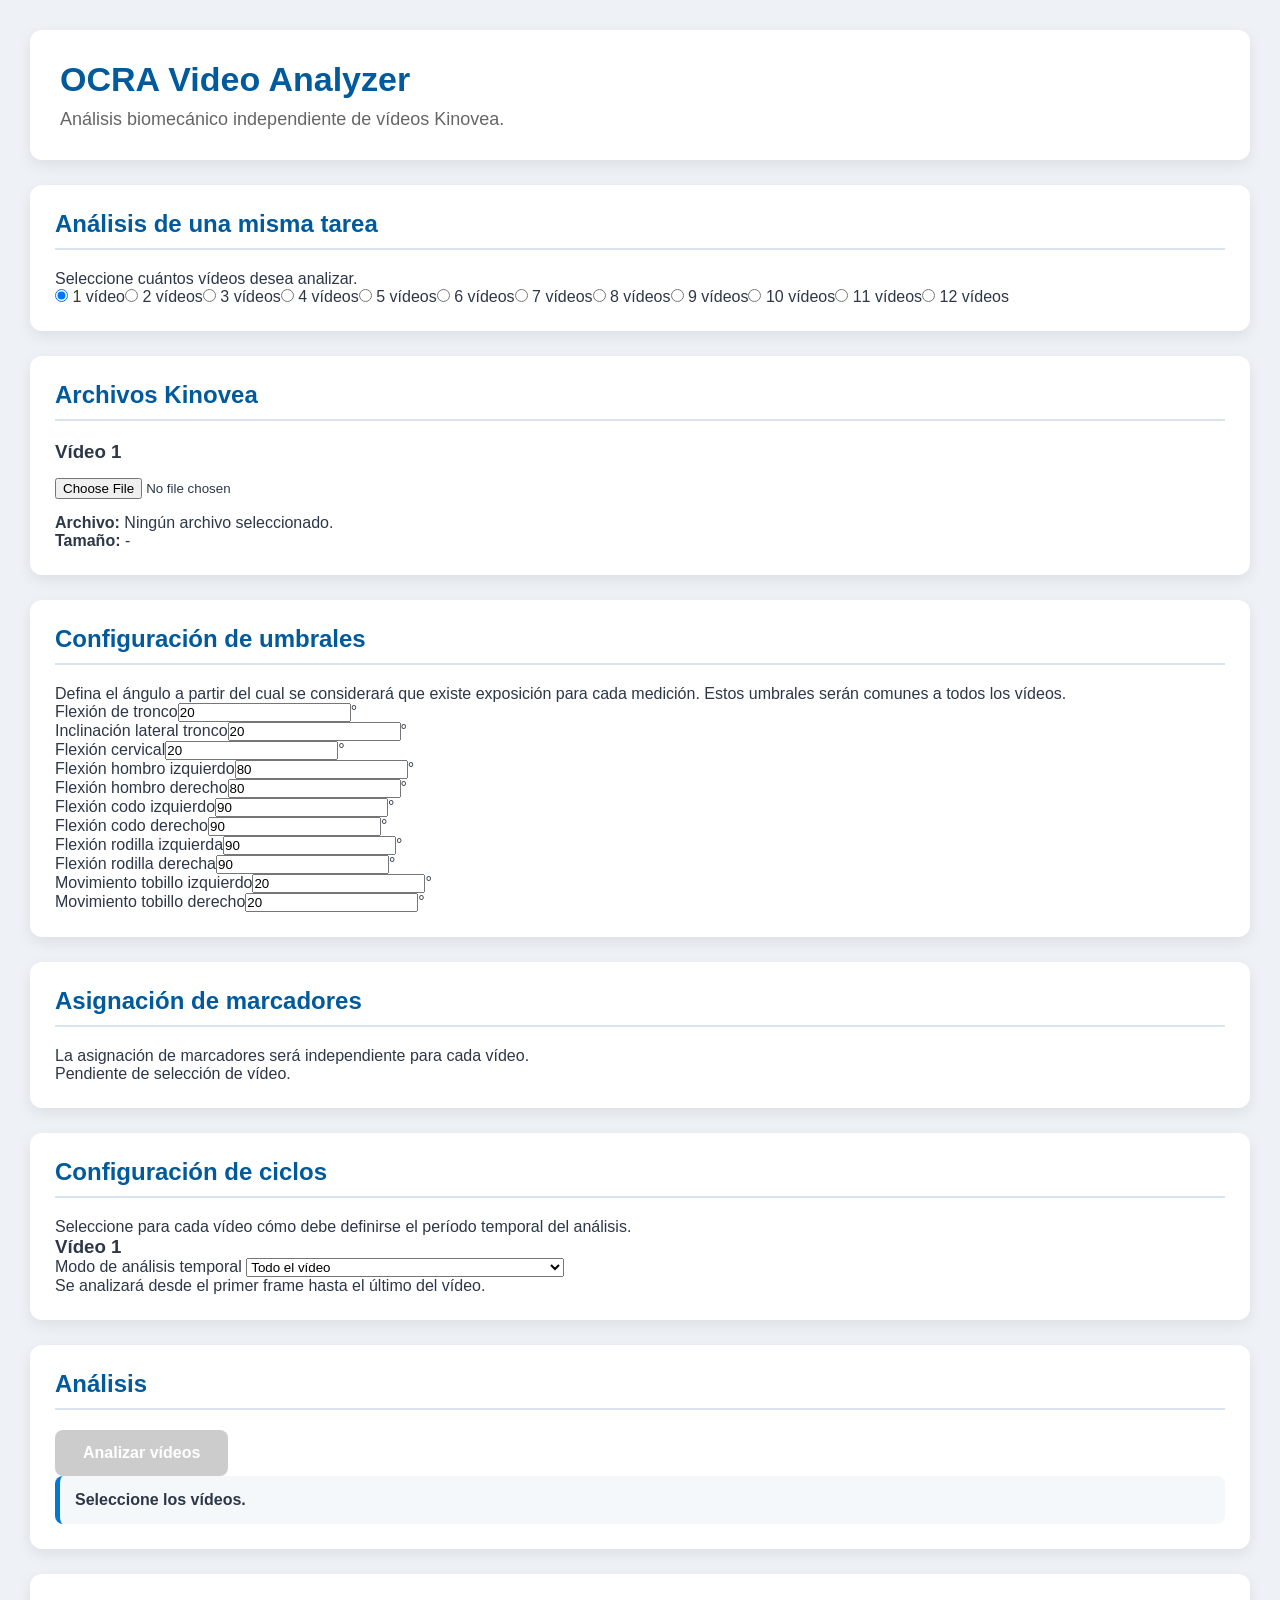
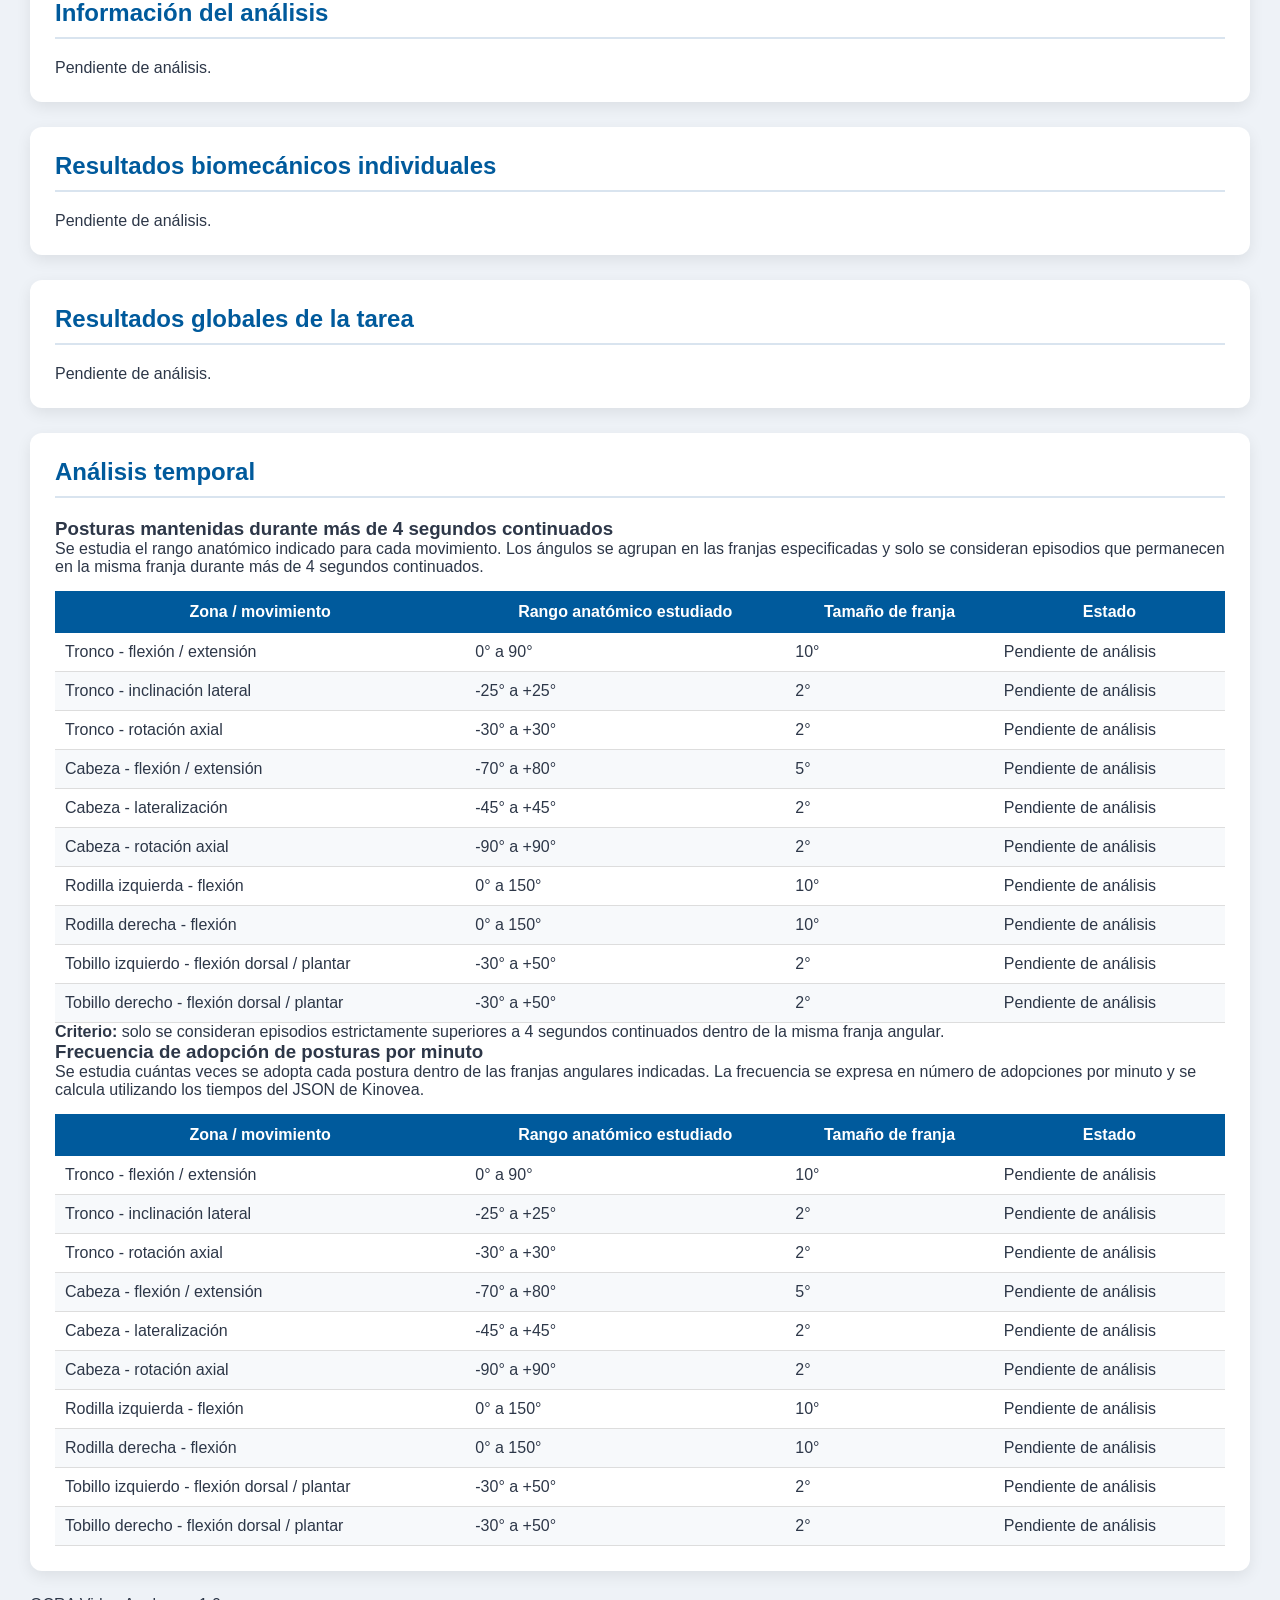
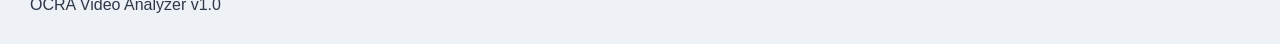
==== index.html @ 362cccfd "Integrar interfaz de frecuencia de adopción de posturas por minuto" ====
<!DOCTYPE html>
<html lang="es">
<head>
<meta charset="UTF-8">
<meta name="viewport" content="width=device-width, initial-scale=1.0">
<title>OCRA Video Analyzer</title>
<link rel="stylesheet" href="css/style.css">
</head>
<body>
<header class="header"><h1>OCRA Video Analyzer</h1><p>Análisis biomecánico independiente de vídeos Kinovea.</p></header>
<section class="section"><h2>Análisis de una misma tarea</h2><p>Seleccione cuántos vídeos desea analizar.</p><div id="videoCountConfiguration" class="video-count-configuration">
<label><input type="radio" name="videoCount" value="1" checked> 1 vídeo</label><label><input type="radio" name="videoCount" value="2"> 2 vídeos</label><label><input type="radio" name="videoCount" value="3"> 3 vídeos</label><label><input type="radio" name="videoCount" value="4"> 4 vídeos</label><label><input type="radio" name="videoCount" value="5"> 5 vídeos</label><label><input type="radio" name="videoCount" value="6"> 6 vídeos</label><label><input type="radio" name="videoCount" value="7"> 7 vídeos</label><label><input type="radio" name="videoCount" value="8"> 8 vídeos</label><label><input type="radio" name="videoCount" value="9"> 9 vídeos</label><label><input type="radio" name="videoCount" value="10"> 10 vídeos</label><label><input type="radio" name="videoCount" value="11"> 11 vídeos</label><label><input type="radio" name="videoCount" value="12"> 12 vídeos</label>
</div></section>
<section class="section"><h2>Archivos Kinovea</h2><div id="videoInputsContainer" class="video-inputs-container"></div></section>
<section class="section"><h2>Configuración de umbrales</h2><p>Defina el ángulo a partir del cual se considerará que existe exposición para cada medición. Estos umbrales serán comunes a todos los vídeos.</p><div id="thresholdConfiguration" class="threshold-config-panel">
<div class="threshold-row"><label for="threshold_trunk_flexion">Flexión de tronco</label><input type="number" id="threshold_trunk_flexion" value="20" min="0" step="0.1"><span class="threshold-unit">°</span></div><div class="threshold-row"><label for="threshold_trunk_lateral">Inclinación lateral tronco</label><input type="number" id="threshold_trunk_lateral" value="20" min="0" step="0.1"><span class="threshold-unit">°</span></div><div class="threshold-row"><label for="threshold_neck_flexion">Flexión cervical</label><input type="number" id="threshold_neck_flexion" value="20" min="0" step="0.1"><span class="threshold-unit">°</span></div><div class="threshold-row"><label for="threshold_shoulder_flexion_left">Flexión hombro izquierdo</label><input type="number" id="threshold_shoulder_flexion_left" value="80" min="0" step="0.1"><span class="threshold-unit">°</span></div><div class="threshold-row"><label for="threshold_shoulder_flexion_right">Flexión hombro derecho</label><input type="number" id="threshold_shoulder_flexion_right" value="80" min="0" step="0.1"><span class="threshold-unit">°</span></div><div class="threshold-row"><label for="threshold_elbow_flexion_left">Flexión codo izquierdo</label><input type="number" id="threshold_elbow_flexion_left" value="90" min="0" step="0.1"><span class="threshold-unit">°</span></div><div class="threshold-row"><label for="threshold_elbow_flexion_right">Flexión codo derecho</label><input type="number" id="threshold_elbow_flexion_right" value="90" min="0" step="0.1"><span class="threshold-unit">°</span></div><div class="threshold-row"><label for="threshold_knee_flexion_left">Flexión rodilla izquierda</label><input type="number" id="threshold_knee_flexion_left" value="90" min="0" step="0.1"><span class="threshold-unit">°</span></div><div class="threshold-row"><label for="threshold_knee_flexion_right">Flexión rodilla derecha</label><input type="number" id="threshold_knee_flexion_right" value="90" min="0" step="0.1"><span class="threshold-unit">°</span></div><div class="threshold-row"><label for="threshold_ankle_left">Movimiento tobillo izquierdo</label><input type="number" id="threshold_ankle_left" value="20" min="0" step="0.1"><span class="threshold-unit">°</span></div><div class="threshold-row"><label for="threshold_ankle_right">Movimiento tobillo derecho</label><input type="number" id="threshold_ankle_right" value="20" min="0" step="0.1"><span class="threshold-unit">°</span></div>
</div></section>
<section class="section"><h2>Asignación de marcadores</h2><p>La asignación de marcadores será independiente para cada vídeo.</p><div id="markerMappingContainer" class="mapping-container">Pendiente de selección de vídeo.</div></section>
<section class="section"><h2>Configuración de ciclos</h2><p>Seleccione para cada vídeo cómo debe definirse el período temporal del análisis.</p><div id="cycleConfiguration" class="cycle-configuration">Pendiente de selección de vídeos.</div></section>
<section class="section analysis-section"><h2>Análisis</h2><div class="analysis-controls"><button type="button" id="analyzeButton" disabled>Analizar vídeos</button></div><div id="status" class="status">Seleccione los vídeos.</div></section>
<section class="section"><h2>Información del análisis</h2><div id="analysisInformation">Pendiente de análisis.</div></section><section class="section"><h2>Resultados biomecánicos individuales</h2><div id="individualResults">Pendiente de análisis.</div></section><section class="section"><h2>Resultados globales de la tarea</h2><div id="globalResults">Pendiente de análisis.</div></section><section class="section"><h2>Análisis temporal</h2><div id="postureResults">Pendiente de análisis.</div></section><footer>OCRA Video Analyzer v1.0</footer>
<script src="js/config.js?v=20260810-01"></script><script src="js/models.js?v=20260810-01"></script><script src="js/utils.js?v=20260810-01"></script><script src="js/state.js?v=20260810-01"></script><script src="js/storage.js?v=20260810-01"></script><script src="js/kinovea.js?v=20260810-01"></script><script src="js/geometry.js?v=20260810-01"></script><script src="js/catalog.js?v=20260810-01"></script><script src="js/thresholds.js?v=20260811-04"></script><script src="js/markerMapping.js?v=20260810-01"></script><script src="js/biomechanical_adapter.js?v=20260810-01"></script><script src="js/biomechanics.js?v=20260810-01"></script><script src="js/posture_analyzer.js?v=20260812-02"></script><script src="js/sustained_postures.js?v=20260812-02"></script><script src="js/sustained_posture_ui.js?v=20260812-02"></script><script src="js/cycle_configuration.js?v=20260811-03"></script><script src="js/counter.js?v=20260810-01"></script><script src="js/classification.js?v=20260810-01"></script><script src="js/video.js?v=20260810-01"></script><script src="js/excel.js?v=20260810-01"></script><script src="js/ocra.js?v=20260810-01"></script><script src="js/app_results_ui.js?v=20260812-05"></script><script src="js/posture_frequency_ui.js?v=20260812-01"></script><script src="js/app.js?v=20260812-02"></script>
</body></html>
---- css/style.css ----
/* =====================================================
   OCRA VIDEO ANALYZER
   Style v1.0
===================================================== */

*{
    margin:0;
    padding:0;
    box-sizing:border-box;
}

body{

    font-family: "Segoe UI", Arial, Helvetica, sans-serif;
    background:#eef2f7;
    color:#2d3748;

    padding:30px;

}

/* ========================================= */

.header{

    background:white;

    border-radius:12px;

    padding:30px;

    margin-bottom:25px;

    box-shadow:0 5px 15px rgba(0,0,0,.08);

}

.header h1{

    color:#005a9c;

    font-size:34px;

    margin-bottom:10px;

}

.header p{

    color:#666;

    font-size:18px;

}

/* ========================================= */

main{

    max-width:1200px;

    margin:auto;

}

/* ========================================= */

section{

    background:white;

    border-radius:12px;

    padding:25px;

    margin-bottom:25px;

    box-shadow:0 5px 15px rgba(0,0,0,.08);

}

section h2{

    color:#005a9c;

    margin-bottom:20px;

    border-bottom:2px solid #d9e4ef;

    padding-bottom:10px;

}

/* ========================================= */

button{

    background:#0078d4;

    color:white;

    border:none;

    padding:14px 28px;

    border-radius:8px;

    cursor:pointer;

    font-size:16px;

    font-weight:bold;

    transition:.2s;

}

button:hover{

    background:#005fa8;

}

button:disabled{

    background:#cccccc;

    cursor:not-allowed;

}

/* ========================================= */

input[type=file]{

    margin:15px 0;

}

/* ========================================= */

.info-grid{

    display:grid;

    grid-template-columns:200px auto;

    gap:12px;

    margin-top:15px;

}

.info-grid div{

    padding:8px;

}

.label{

    font-weight:bold;

    color:#555;

}

.value{

    color:#111;

}

/* ========================================= */

.status{

    padding:15px;

    border-radius:8px;

    background:#f4f8fb;

    border-left:5px solid #0078d4;

    font-weight:bold;

}

/* ========================================= */

.result-card{

    background:#f8fafc;

    border-radius:10px;

    padding:18px;

    margin-top:15px;

    border:1px solid #dde7f0;

}

.result-card h3{

    color:#005a9c;

    margin-bottom:12px;

}

.result-value{

    font-size:30px;

    font-weight:bold;

    color:#005a9c;

}

/* ========================================= */

table{

    width:100%;

    border-collapse:collapse;

    margin-top:15px;

}

th{

    background:#005a9c;

    color:white;

    padding:12px;

}

td{

    padding:10px;

    border-bottom:1px solid #ddd;

}

tr:nth-child(even){

    background:#f7f9fb;

}

/* ========================================= */

.footer{

    margin-top:40px;

    text-align:center;

    color:#777;

    font-size:13px;

}

/* ========================================= */

.card-success{

    border-left:6px solid #3cb371;

}

.card-warning{

    border-left:6px solid #ff9800;

}

.card-danger{

    border-left:6px solid #e53935;

}

/* ========================================= */

@media(max-width:900px){

    body{

        padding:15px;

    }

    .header{

        padding:20px;

    }

    .header h1{

        font-size:28px;

    }

    .info-grid{

        grid-template-columns:1fr;

    }

    button{

        width:100%;

    }

}
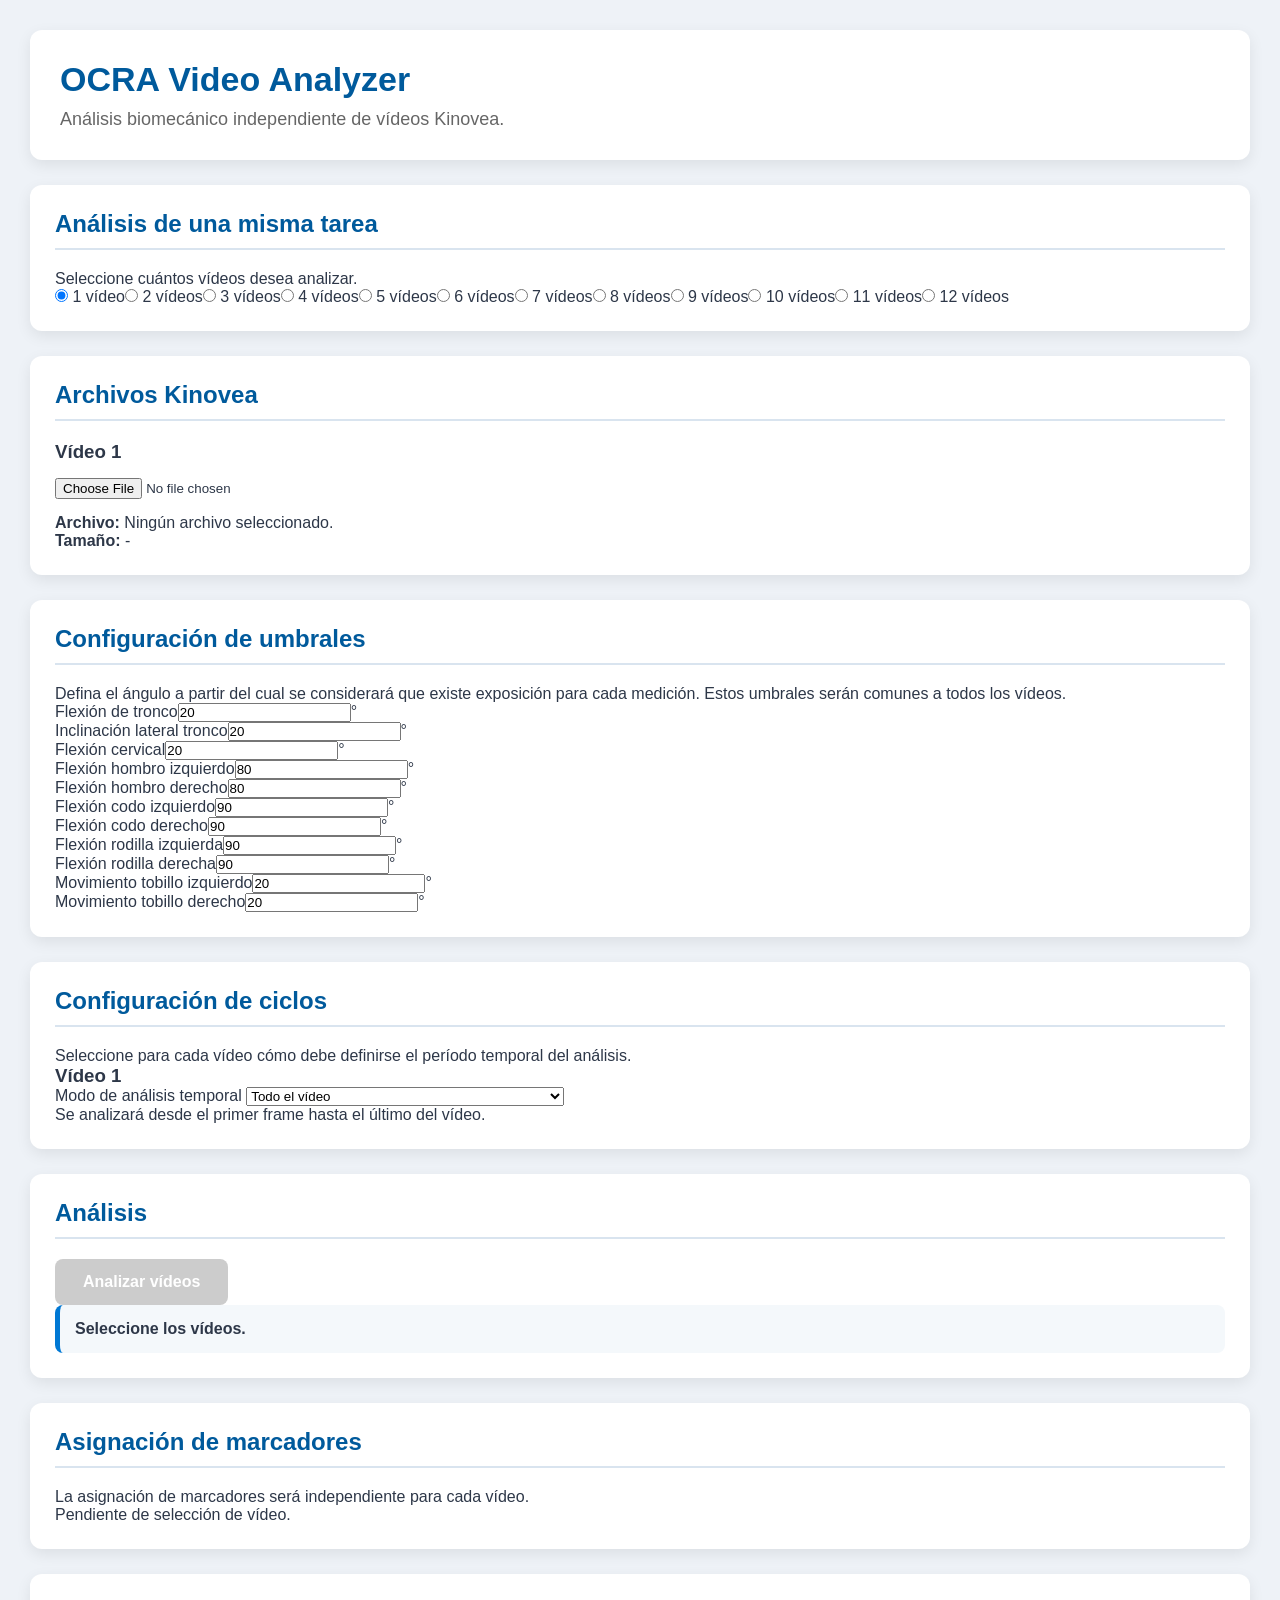
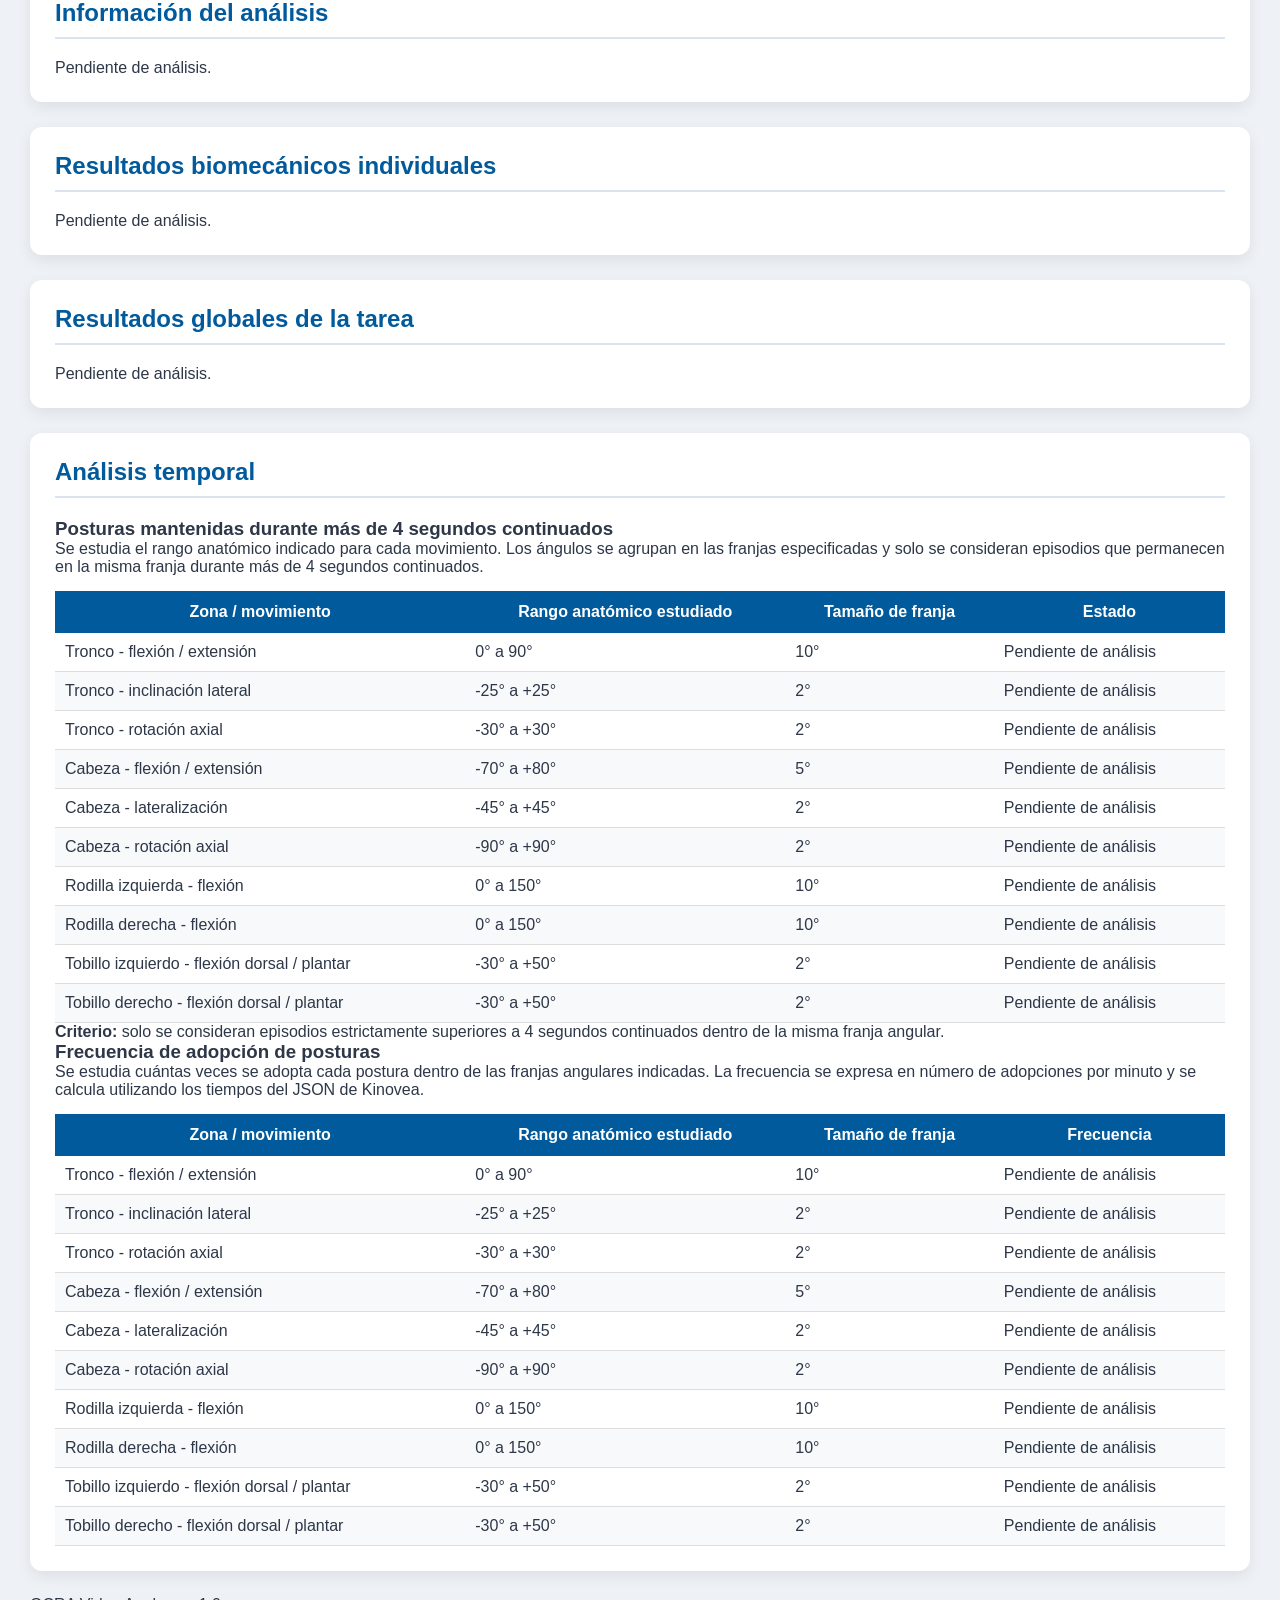
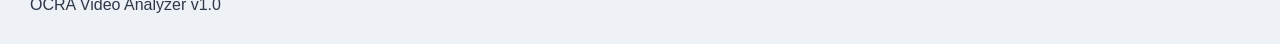
==== commit 298695c9: "Reordenar configuración y separar resultados temporales por vídeo" ====
--- a/index.html
+++ b/index.html
@@ -15,9 +15,9 @@
 <section class="section"><h2>Configuración de umbrales</h2><p>Defina el ángulo a partir del cual se considerará que existe exposición para cada medición. Estos umbrales serán comunes a todos los vídeos.</p><div id="thresholdConfiguration" class="threshold-config-panel">
 <div class="threshold-row"><label for="threshold_trunk_flexion">Flexión de tronco</label><input type="number" id="threshold_trunk_flexion" value="20" min="0" step="0.1"><span class="threshold-unit">°</span></div><div class="threshold-row"><label for="threshold_trunk_lateral">Inclinación lateral tronco</label><input type="number" id="threshold_trunk_lateral" value="20" min="0" step="0.1"><span class="threshold-unit">°</span></div><div class="threshold-row"><label for="threshold_neck_flexion">Flexión cervical</label><input type="number" id="threshold_neck_flexion" value="20" min="0" step="0.1"><span class="threshold-unit">°</span></div><div class="threshold-row"><label for="threshold_shoulder_flexion_left">Flexión hombro izquierdo</label><input type="number" id="threshold_shoulder_flexion_left" value="80" min="0" step="0.1"><span class="threshold-unit">°</span></div><div class="threshold-row"><label for="threshold_shoulder_flexion_right">Flexión hombro derecho</label><input type="number" id="threshold_shoulder_flexion_right" value="80" min="0" step="0.1"><span class="threshold-unit">°</span></div><div class="threshold-row"><label for="threshold_elbow_flexion_left">Flexión codo izquierdo</label><input type="number" id="threshold_elbow_flexion_left" value="90" min="0" step="0.1"><span class="threshold-unit">°</span></div><div class="threshold-row"><label for="threshold_elbow_flexion_right">Flexión codo derecho</label><input type="number" id="threshold_elbow_flexion_right" value="90" min="0" step="0.1"><span class="threshold-unit">°</span></div><div class="threshold-row"><label for="threshold_knee_flexion_left">Flexión rodilla izquierda</label><input type="number" id="threshold_knee_flexion_left" value="90" min="0" step="0.1"><span class="threshold-unit">°</span></div><div class="threshold-row"><label for="threshold_knee_flexion_right">Flexión rodilla derecha</label><input type="number" id="threshold_knee_flexion_right" value="90" min="0" step="0.1"><span class="threshold-unit">°</span></div><div class="threshold-row"><label for="threshold_ankle_left">Movimiento tobillo izquierdo</label><input type="number" id="threshold_ankle_left" value="20" min="0" step="0.1"><span class="threshold-unit">°</span></div><div class="threshold-row"><label for="threshold_ankle_right">Movimiento tobillo derecho</label><input type="number" id="threshold_ankle_right" value="20" min="0" step="0.1"><span class="threshold-unit">°</span></div>
 </div></section>
-<section class="section"><h2>Asignación de marcadores</h2><p>La asignación de marcadores será independiente para cada vídeo.</p><div id="markerMappingContainer" class="mapping-container">Pendiente de selección de vídeo.</div></section>
 <section class="section"><h2>Configuración de ciclos</h2><p>Seleccione para cada vídeo cómo debe definirse el período temporal del análisis.</p><div id="cycleConfiguration" class="cycle-configuration">Pendiente de selección de vídeos.</div></section>
 <section class="section analysis-section"><h2>Análisis</h2><div class="analysis-controls"><button type="button" id="analyzeButton" disabled>Analizar vídeos</button></div><div id="status" class="status">Seleccione los vídeos.</div></section>
+<section class="section"><h2>Asignación de marcadores</h2><p>La asignación de marcadores será independiente para cada vídeo.</p><div id="markerMappingContainer" class="mapping-container">Pendiente de selección de vídeo.</div></section>
 <section class="section"><h2>Información del análisis</h2><div id="analysisInformation">Pendiente de análisis.</div></section><section class="section"><h2>Resultados biomecánicos individuales</h2><div id="individualResults">Pendiente de análisis.</div></section><section class="section"><h2>Resultados globales de la tarea</h2><div id="globalResults">Pendiente de análisis.</div></section><section class="section"><h2>Análisis temporal</h2><div id="postureResults">Pendiente de análisis.</div></section><footer>OCRA Video Analyzer v1.0</footer>
-<script src="js/config.js?v=20260810-01"></script><script src="js/models.js?v=20260810-01"></script><script src="js/utils.js?v=20260810-01"></script><script src="js/state.js?v=20260810-01"></script><script src="js/storage.js?v=20260810-01"></script><script src="js/kinovea.js?v=20260810-01"></script><script src="js/geometry.js?v=20260810-01"></script><script src="js/catalog.js?v=20260810-01"></script><script src="js/thresholds.js?v=20260811-04"></script><script src="js/markerMapping.js?v=20260810-01"></script><script src="js/biomechanical_adapter.js?v=20260810-01"></script><script src="js/biomechanics.js?v=20260810-01"></script><script src="js/posture_analyzer.js?v=20260812-02"></script><script src="js/sustained_postures.js?v=20260812-02"></script><script src="js/sustained_posture_ui.js?v=20260812-02"></script><script src="js/cycle_configuration.js?v=20260811-03"></script><script src="js/counter.js?v=20260810-01"></script><script src="js/classification.js?v=20260810-01"></script><script src="js/video.js?v=20260810-01"></script><script src="js/excel.js?v=20260810-01"></script><script src="js/ocra.js?v=20260810-01"></script><script src="js/app_results_ui.js?v=20260812-05"></script><script src="js/posture_frequency_ui.js?v=20260812-01"></script><script src="js/app.js?v=20260812-02"></script>
+<script src="js/config.js?v=20260810-01"></script><script src="js/models.js?v=20260810-01"></script><script src="js/utils.js?v=20260810-01"></script><script src="js/state.js?v=20260810-01"></script><script src="js/storage.js?v=20260810-01"></script><script src="js/kinovea.js?v=20260810-01"></script><script src="js/geometry.js?v=20260810-01"></script><script src="js/catalog.js?v=20260810-01"></script><script src="js/thresholds.js?v=20260811-04"></script><script src="js/markerMapping.js?v=20260810-01"></script><script src="js/biomechanical_adapter.js?v=20260810-01"></script><script src="js/biomechanics.js?v=20260810-01"></script><script src="js/posture_analyzer.js?v=20260812-02"></script><script src="js/sustained_postures.js?v=20260812-02"></script><script src="js/cycle_configuration.js?v=20260811-03"></script><script src="js/counter.js?v=20260810-01"></script><script src="js/classification.js?v=20260810-01"></script><script src="js/video.js?v=20260810-01"></script><script src="js/excel.js?v=20260810-01"></script><script src="js/ocra.js?v=20260810-01"></script><script src="js/app_results_ui.js?v=20260812-06"></script><script src="js/posture_frequency_ui.js?v=20260812-02"></script><script src="js/app.js?v=20260812-02"></script>
 </body></html>
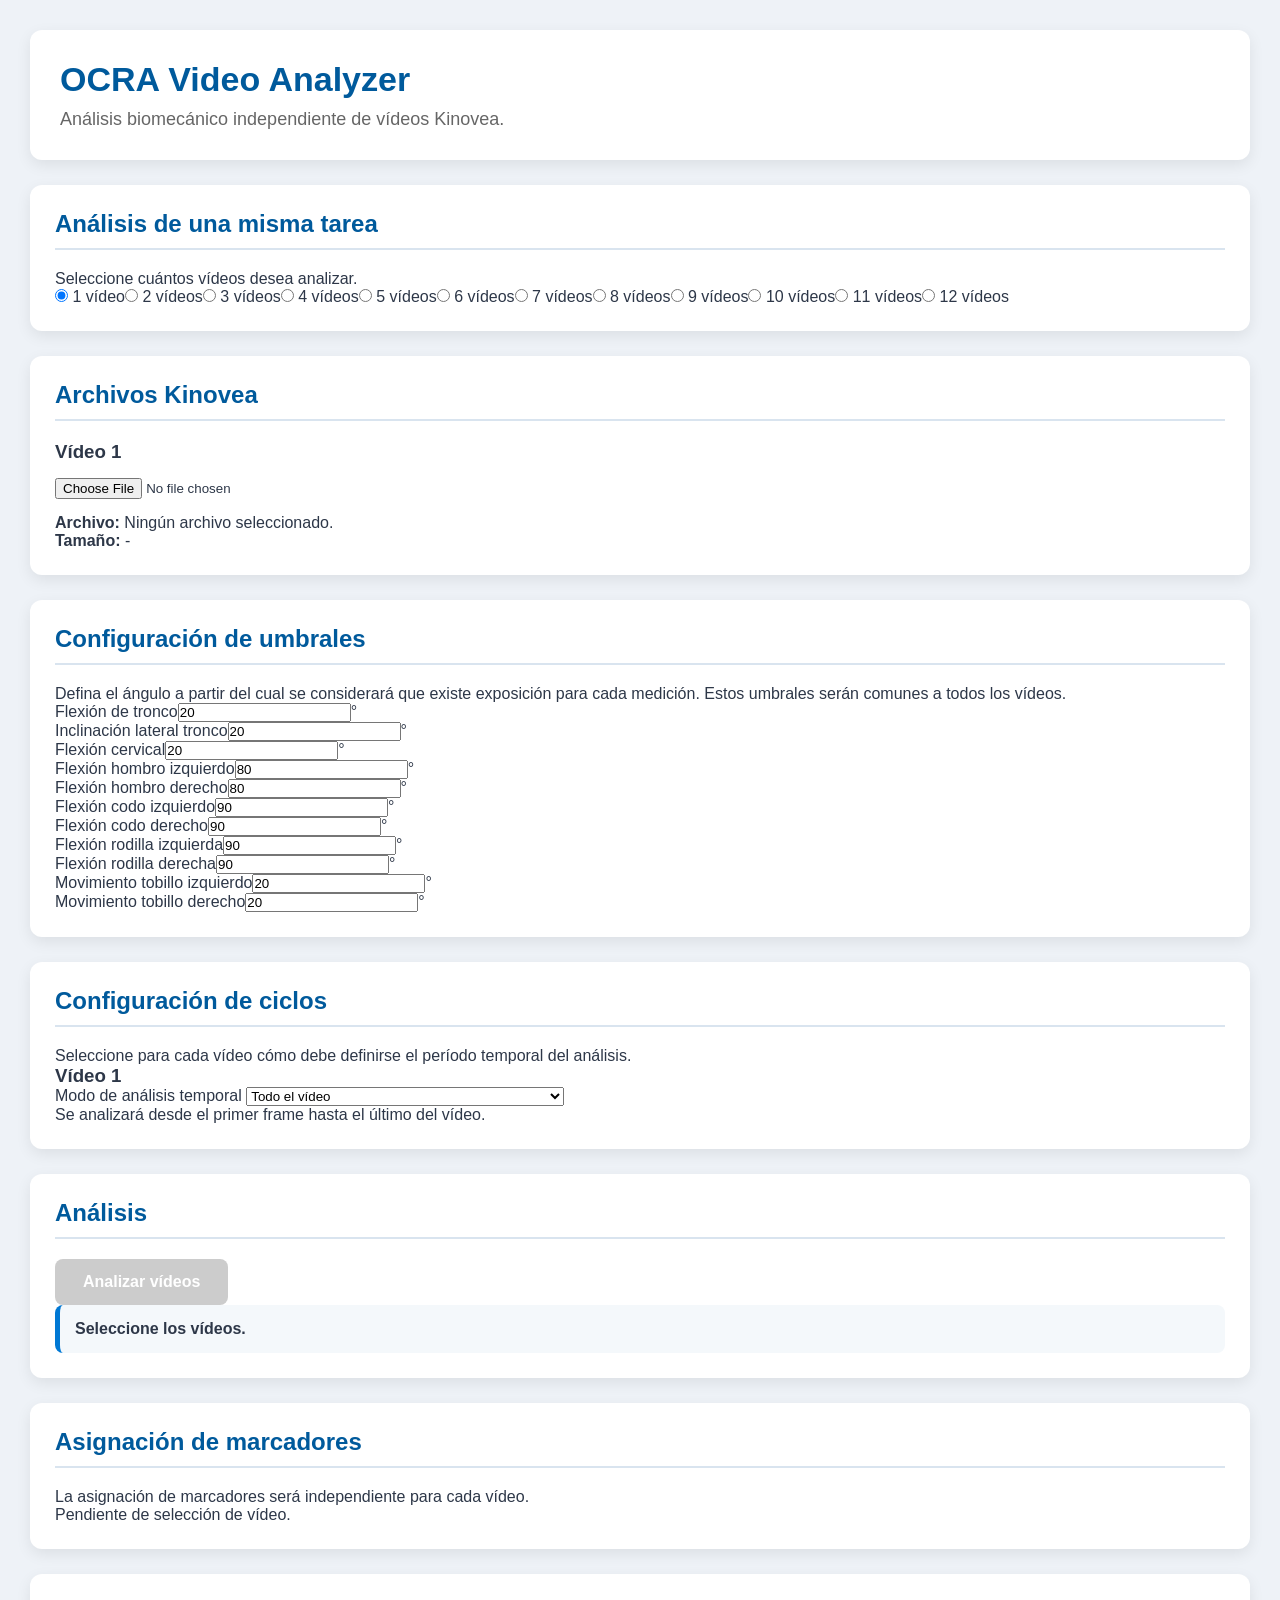
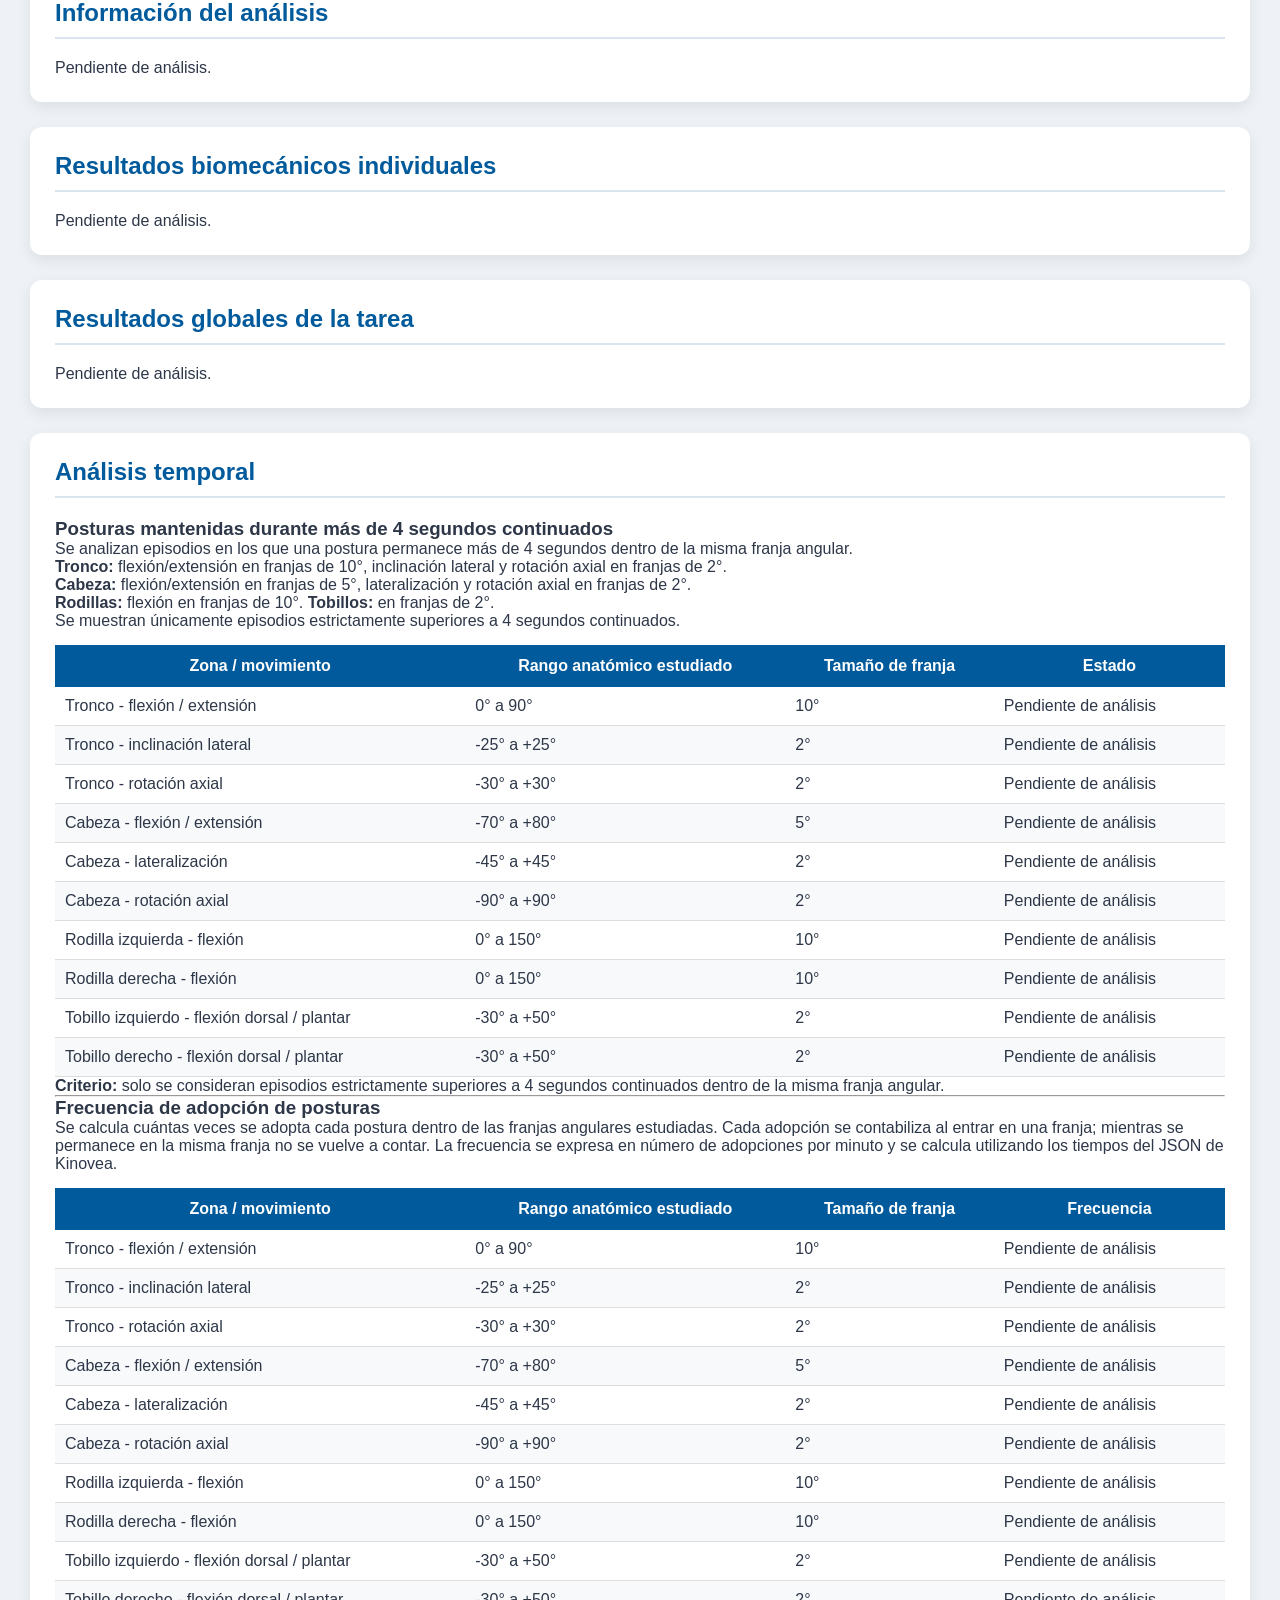
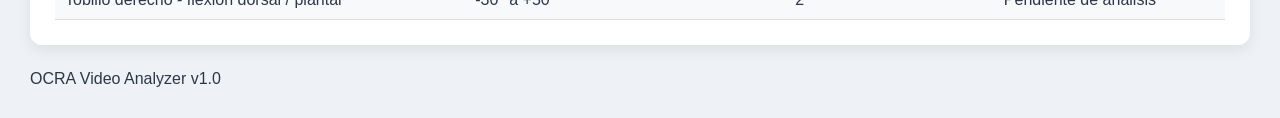
==== commit 4bcf5a88: "Usar un único bloque de resultados temporales" ====
--- a/index.html
+++ b/index.html
@@ -19,5 +19,5 @@
 <section class="section analysis-section"><h2>Análisis</h2><div class="analysis-controls"><button type="button" id="analyzeButton" disabled>Analizar vídeos</button></div><div id="status" class="status">Seleccione los vídeos.</div></section>
 <section class="section"><h2>Asignación de marcadores</h2><p>La asignación de marcadores será independiente para cada vídeo.</p><div id="markerMappingContainer" class="mapping-container">Pendiente de selección de vídeo.</div></section>
 <section class="section"><h2>Información del análisis</h2><div id="analysisInformation">Pendiente de análisis.</div></section><section class="section"><h2>Resultados biomecánicos individuales</h2><div id="individualResults">Pendiente de análisis.</div></section><section class="section"><h2>Resultados globales de la tarea</h2><div id="globalResults">Pendiente de análisis.</div></section><section class="section"><h2>Análisis temporal</h2><div id="postureResults">Pendiente de análisis.</div></section><footer>OCRA Video Analyzer v1.0</footer>
-<script src="js/config.js?v=20260810-01"></script><script src="js/models.js?v=20260810-01"></script><script src="js/utils.js?v=20260810-01"></script><script src="js/state.js?v=20260810-01"></script><script src="js/storage.js?v=20260810-01"></script><script src="js/kinovea.js?v=20260810-01"></script><script src="js/geometry.js?v=20260810-01"></script><script src="js/catalog.js?v=20260810-01"></script><script src="js/thresholds.js?v=20260811-04"></script><script src="js/markerMapping.js?v=20260810-01"></script><script src="js/biomechanical_adapter.js?v=20260810-01"></script><script src="js/biomechanics.js?v=20260810-01"></script><script src="js/posture_analyzer.js?v=20260812-02"></script><script src="js/sustained_postures.js?v=20260812-02"></script><script src="js/cycle_configuration.js?v=20260811-03"></script><script src="js/counter.js?v=20260810-01"></script><script src="js/classification.js?v=20260810-01"></script><script src="js/video.js?v=20260810-01"></script><script src="js/excel.js?v=20260810-01"></script><script src="js/ocra.js?v=20260810-01"></script><script src="js/app_results_ui.js?v=20260812-06"></script><script src="js/posture_frequency_ui.js?v=20260812-02"></script><script src="js/app.js?v=20260812-02"></script>
+<script src="js/config.js?v=20260810-01"></script><script src="js/models.js?v=20260810-01"></script><script src="js/utils.js?v=20260810-01"></script><script src="js/state.js?v=20260810-01"></script><script src="js/storage.js?v=20260810-01"></script><script src="js/kinovea.js?v=20260810-01"></script><script src="js/geometry.js?v=20260810-01"></script><script src="js/catalog.js?v=20260810-01"></script><script src="js/thresholds.js?v=20260811-04"></script><script src="js/markerMapping.js?v=20260810-01"></script><script src="js/biomechanical_adapter.js?v=20260810-01"></script><script src="js/biomechanics.js?v=20260810-01"></script><script src="js/posture_analyzer.js?v=20260812-02"></script><script src="js/sustained_postures.js?v=20260812-02"></script><script src="js/cycle_configuration.js?v=20260811-03"></script><script src="js/counter.js?v=20260810-01"></script><script src="js/classification.js?v=20260810-01"></script><script src="js/video.js?v=20260810-01"></script><script src="js/excel.js?v=20260810-01"></script><script src="js/ocra.js?v=20260810-01"></script><script src="js/app_results_ui.js?v=20260812-07"></script><script src="js/app.js?v=20260812-02"></script>
 </body></html>
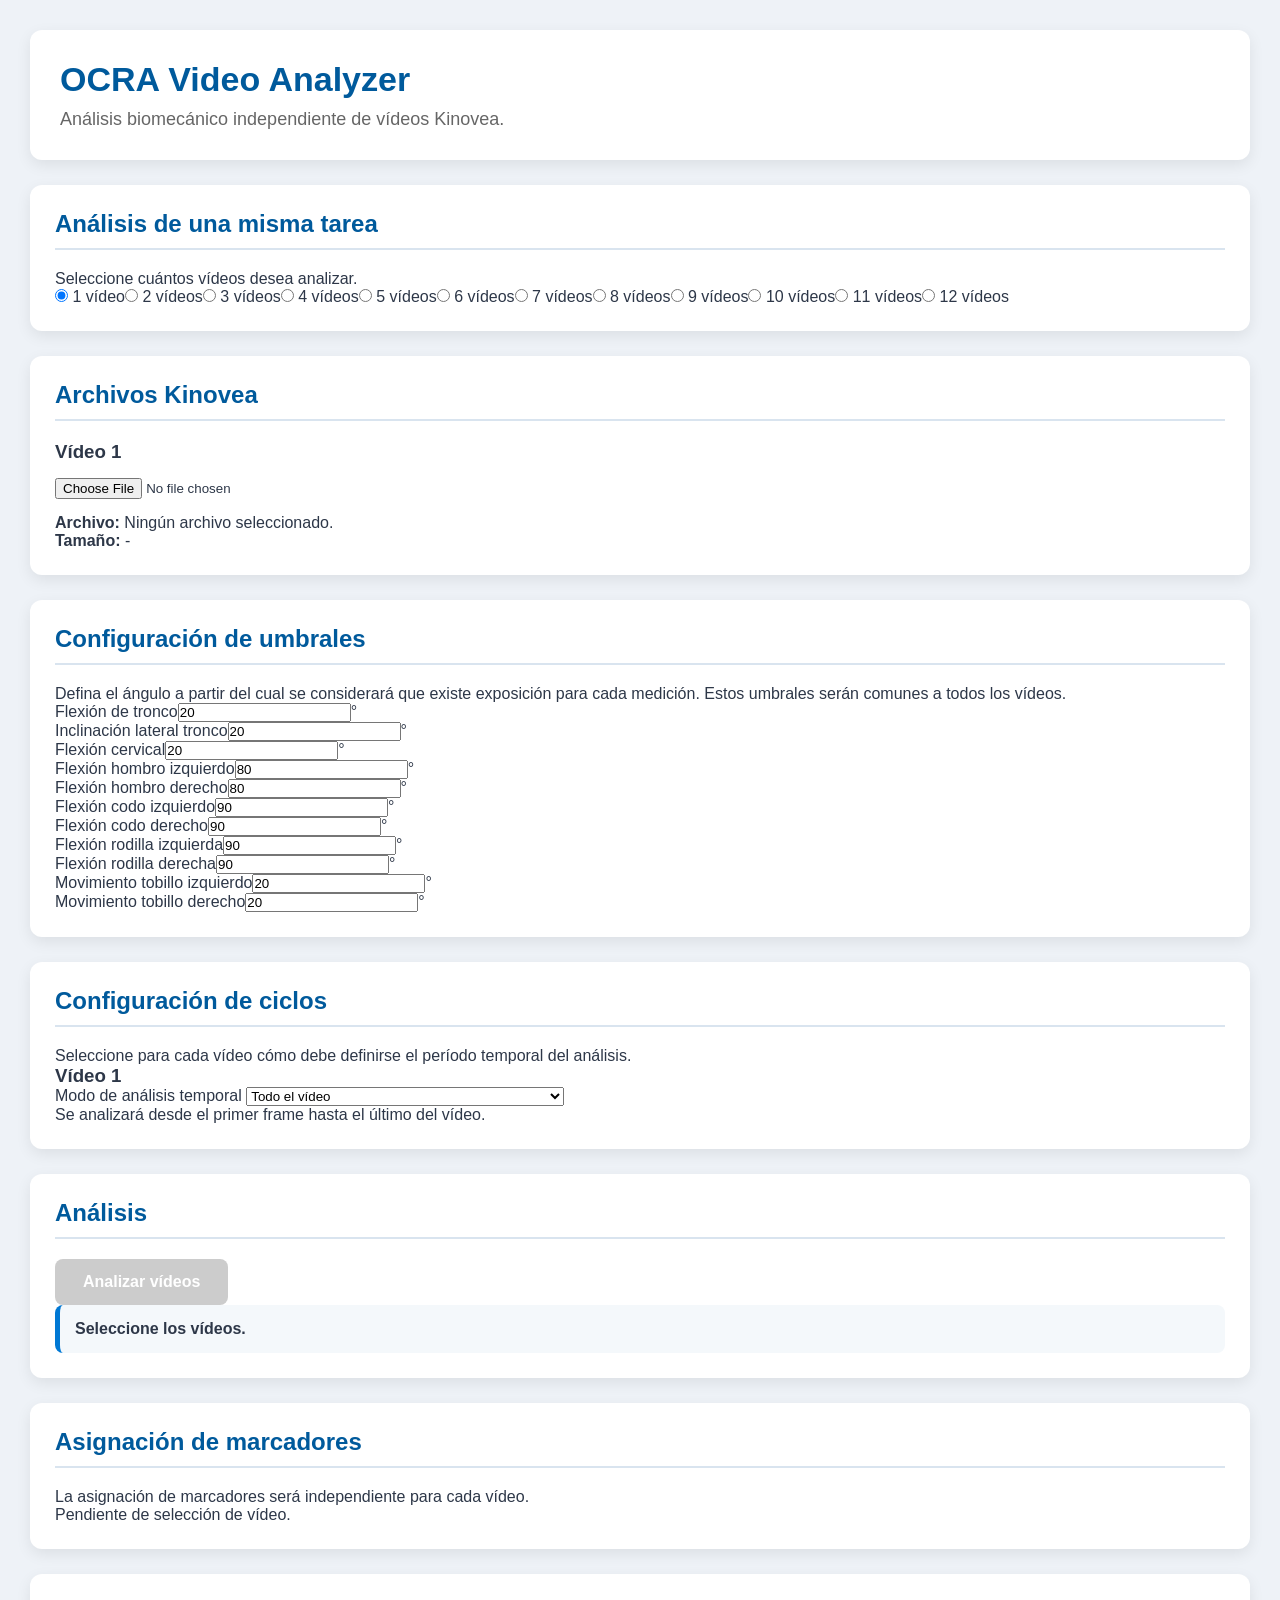
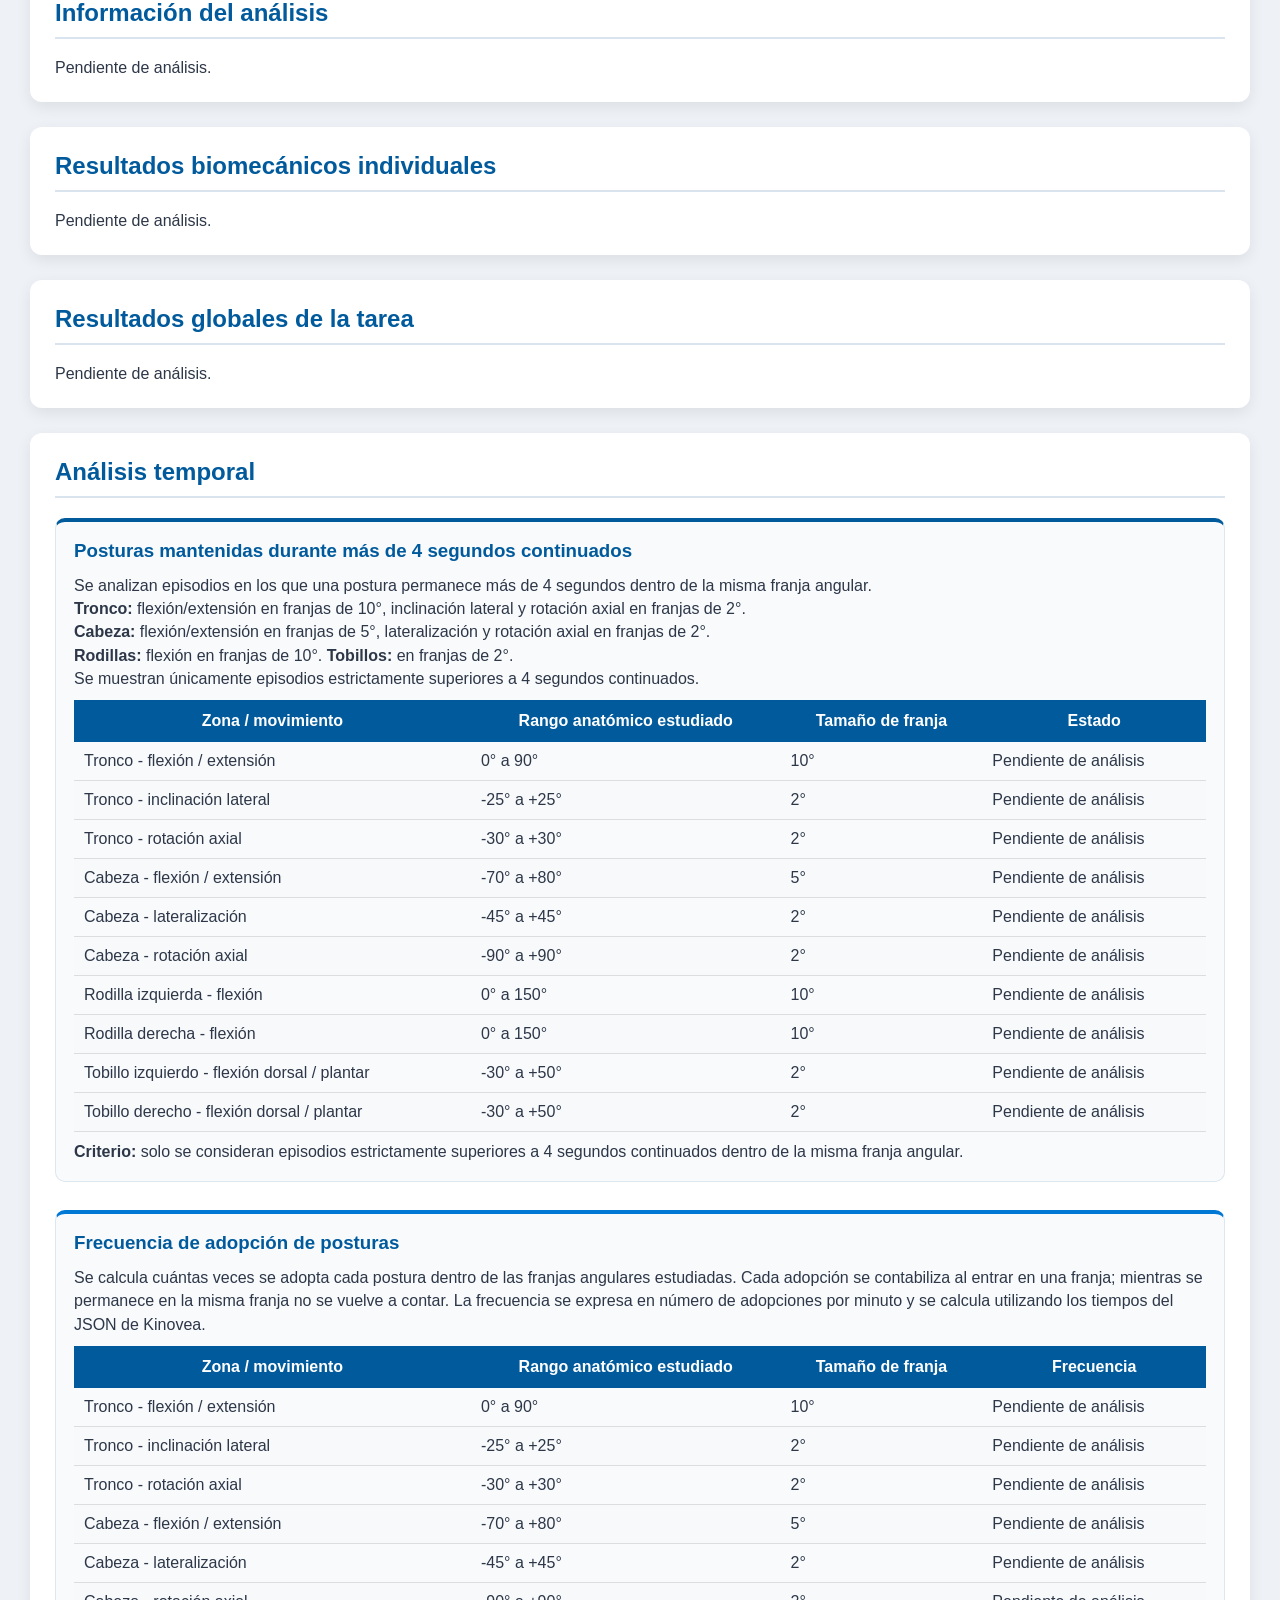
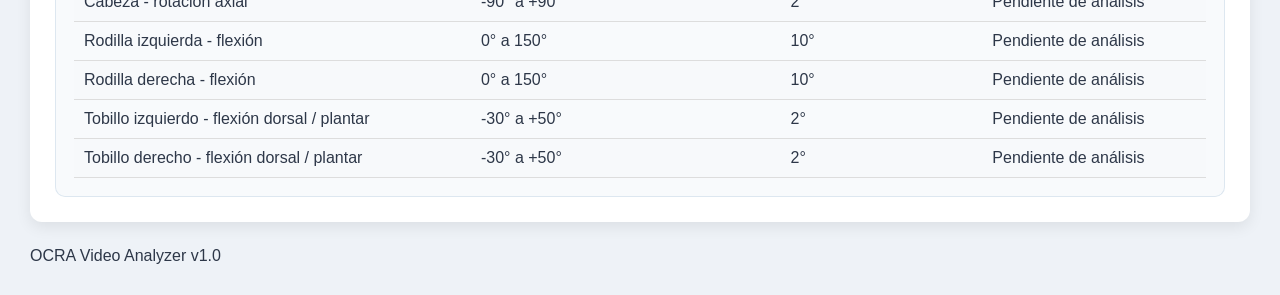
==== commit 5166f2cf: "Separar visualmente posturas mantenidas y frecuencias por vídeo y global" ====
--- a/index.html
+++ b/index.html
@@ -19,5 +19,5 @@
 <section class="section analysis-section"><h2>Análisis</h2><div class="analysis-controls"><button type="button" id="analyzeButton" disabled>Analizar vídeos</button></div><div id="status" class="status">Seleccione los vídeos.</div></section>
 <section class="section"><h2>Asignación de marcadores</h2><p>La asignación de marcadores será independiente para cada vídeo.</p><div id="markerMappingContainer" class="mapping-container">Pendiente de selección de vídeo.</div></section>
 <section class="section"><h2>Información del análisis</h2><div id="analysisInformation">Pendiente de análisis.</div></section><section class="section"><h2>Resultados biomecánicos individuales</h2><div id="individualResults">Pendiente de análisis.</div></section><section class="section"><h2>Resultados globales de la tarea</h2><div id="globalResults">Pendiente de análisis.</div></section><section class="section"><h2>Análisis temporal</h2><div id="postureResults">Pendiente de análisis.</div></section><footer>OCRA Video Analyzer v1.0</footer>
-<script src="js/config.js?v=20260810-01"></script><script src="js/models.js?v=20260810-01"></script><script src="js/utils.js?v=20260810-01"></script><script src="js/state.js?v=20260810-01"></script><script src="js/storage.js?v=20260810-01"></script><script src="js/kinovea.js?v=20260810-01"></script><script src="js/geometry.js?v=20260810-01"></script><script src="js/catalog.js?v=20260810-01"></script><script src="js/thresholds.js?v=20260811-04"></script><script src="js/markerMapping.js?v=20260810-01"></script><script src="js/biomechanical_adapter.js?v=20260810-01"></script><script src="js/biomechanics.js?v=20260810-01"></script><script src="js/posture_analyzer.js?v=20260812-02"></script><script src="js/sustained_postures.js?v=20260812-02"></script><script src="js/cycle_configuration.js?v=20260811-03"></script><script src="js/counter.js?v=20260810-01"></script><script src="js/classification.js?v=20260810-01"></script><script src="js/video.js?v=20260810-01"></script><script src="js/excel.js?v=20260810-01"></script><script src="js/ocra.js?v=20260810-01"></script><script src="js/app_results_ui.js?v=20260812-07"></script><script src="js/app.js?v=20260812-02"></script>
-</body></html>
+<script src="js/config.js?v=20260810-01"></script><script src="js/models.js?v=20260810-01"></script><script src="js/utils.js?v=20260810-01"></script><script src="js/state.js?v=20260810-01"></script><script src="js/storage.js?v=20260810-01"></script><script src="js/kinovea.js?v=20260810-01"></script><script src="js/geometry.js?v=20260810-01"></script><script src="js/catalog.js?v=20260810-01"></script><script src="js/thresholds.js?v=20260811-04"></script><script src="js/markerMapping.js?v=20260810-01"></script><script src="js/biomechanical_adapter.js?v=20260810-01"></script><script src="js/biomechanics.js?v=20260810-01"></script><script src="js/posture_analyzer.js?v=20260812-02"></script><script src="js/sustained_postures.js?v=20260812-02"></script><script src="js/cycle_configuration.js?v=20260811-03"></script><script src="js/counter.js?v=20260810-01"></script><script src="js/classification.js?v=20260810-01"></script><script src="js/video.js?v=20260810-01"></script><script src="js/excel.js?v=20260810-01"></script><script src="js/ocra.js?v=20260810-01"></script><script src="js/app_results_ui.js?v=20260812-08"></script><script src="js/temporal_results_layout.js?v=20260812-01"></script><script src="js/app.js?v=20260812-02"></script>
+</body></html>
--- a/css/style.css
+++ b/css/style.css
@@ -10,319 +10,287 @@
 }
 
 body{
-
     font-family: "Segoe UI", Arial, Helvetica, sans-serif;
     background:#eef2f7;
     color:#2d3748;
-
     padding:30px;
-
-}
-
-/* ========================================= */
+}
 
 .header{
-
-    background:white;
-
+    background:white;
     border-radius:12px;
-
     padding:30px;
-
     margin-bottom:25px;
-
     box-shadow:0 5px 15px rgba(0,0,0,.08);
-
 }
 
 .header h1{
-
-    color:#005a9c;
-
+    color:#005a9c;
     font-size:34px;
-
     margin-bottom:10px;
-
 }
 
 .header p{
-
     color:#666;
-
     font-size:18px;
-
-}
-
-/* ========================================= */
+}
 
 main{
-
     max-width:1200px;
-
     margin:auto;
-
-}
-
-/* ========================================= */
+}
 
 section{
-
-    background:white;
-
+    background:white;
     border-radius:12px;
-
     padding:25px;
-
     margin-bottom:25px;
-
     box-shadow:0 5px 15px rgba(0,0,0,.08);
-
 }
 
 section h2{
-
-    color:#005a9c;
-
+    color:#005a9c;
     margin-bottom:20px;
-
     border-bottom:2px solid #d9e4ef;
-
     padding-bottom:10px;
-
-}
-
-/* ========================================= */
+}
 
 button{
-
     background:#0078d4;
-
     color:white;
-
     border:none;
-
     padding:14px 28px;
-
     border-radius:8px;
-
     cursor:pointer;
-
     font-size:16px;
-
-    font-weight:bold;
-
+    font-weight:bold;
     transition:.2s;
-
 }
 
 button:hover{
-
     background:#005fa8;
-
 }
 
 button:disabled{
-
     background:#cccccc;
-
     cursor:not-allowed;
-
-}
-
-/* ========================================= */
+}
 
 input[type=file]{
-
     margin:15px 0;
-
-}
-
-/* ========================================= */
+}
 
 .info-grid{
-
     display:grid;
-
     grid-template-columns:200px auto;
-
     gap:12px;
-
     margin-top:15px;
-
 }
 
 .info-grid div{
-
     padding:8px;
-
 }
 
 .label{
-
-    font-weight:bold;
-
+    font-weight:bold;
     color:#555;
-
 }
 
 .value{
-
     color:#111;
-
-}
-
-/* ========================================= */
+}
 
 .status{
-
     padding:15px;
-
     border-radius:8px;
-
     background:#f4f8fb;
-
     border-left:5px solid #0078d4;
-
-    font-weight:bold;
-
-}
-
-/* ========================================= */
+    font-weight:bold;
+}
 
 .result-card{
-
     background:#f8fafc;
-
-    border-radius:10px;
-
+    border-radius:10px;
     padding:18px;
-
     margin-top:15px;
-
-    border:1px solid #dde7f0;
-
+    border:1px solid #dde7f0;
 }
 
 .result-card h3{
-
-    color:#005a9c;
-
+    color:#005a9c;
     margin-bottom:12px;
-
 }
 
 .result-value{
-
     font-size:30px;
-
-    font-weight:bold;
-
-    color:#005a9c;
-
-}
-
-/* ========================================= */
+    font-weight:bold;
+    color:#005a9c;
+}
 
 table{
-
     width:100%;
-
     border-collapse:collapse;
-
     margin-top:15px;
-
 }
 
 th{
-
     background:#005a9c;
-
     color:white;
-
     padding:12px;
-
 }
 
 td{
-
     padding:10px;
-
     border-bottom:1px solid #ddd;
-
 }
 
 tr:nth-child(even){
-
     background:#f7f9fb;
-
-}
-
-/* ========================================= */
+}
 
 .footer{
-
     margin-top:40px;
-
     text-align:center;
-
     color:#777;
-
     font-size:13px;
-
-}
-
-/* ========================================= */
+}
 
 .card-success{
-
     border-left:6px solid #3cb371;
-
 }
 
 .card-warning{
-
     border-left:6px solid #ff9800;
-
 }
 
 .card-danger{
-
     border-left:6px solid #e53935;
-
-}
-
-/* ========================================= */
+}
+
+/* =====================================================
+   RESULTADOS TEMPORALES
+   Presentación equivalente a los bloques de resultados
+   biomecánicos individuales y globales.
+===================================================== */
+
+.temporal-result-card{
+    background:#f8fafc;
+    border:1px solid #dde7f0;
+    border-radius:10px;
+    padding:18px;
+    margin-top:18px;
+}
+
+.temporal-maintained-block{
+    border-top:4px solid #005a9c;
+}
+
+.temporal-frequency-block{
+    border-top:4px solid #0078d4;
+    margin-top:28px;
+}
+
+.temporal-result-card > h3{
+    color:#005a9c;
+    margin-bottom:12px;
+}
+
+.temporal-result-card > h4{
+    color:#2d3748;
+    margin:0 0 10px;
+    font-size:17px;
+}
+
+.temporal-video-card{
+    background:white;
+    border:1px solid #dde7f0;
+    border-radius:10px;
+    padding:16px;
+    margin-top:16px;
+    box-shadow:0 2px 7px rgba(0,0,0,.05);
+}
+
+.temporal-video-card h4{
+    color:#005a9c;
+    margin-bottom:8px;
+    font-size:17px;
+}
+
+.temporal-global-card{
+    background:white;
+    border:1px solid #cfdce8;
+    border-radius:10px;
+    padding:18px;
+    margin-top:22px;
+    box-shadow:0 3px 10px rgba(0,0,0,.06);
+}
+
+.temporal-global-card h3{
+    color:#005a9c;
+    margin-bottom:10px;
+}
+
+.temporal-ranges-card{
+    background:white;
+    border:1px solid #dde7f0;
+    border-radius:10px;
+    padding:16px;
+    margin-top:18px;
+}
+
+.temporal-ranges-card h4{
+    color:#005a9c;
+    margin-bottom:8px;
+}
+
+.temporal-result-card p{
+    margin-top:8px;
+    line-height:1.45;
+}
+
+.temporal-result-card hr{
+    display:none;
+}
+
+.temporal-result-card table{
+    margin-top:10px;
+}
+
+.temporal-video-card table,
+.temporal-global-card table,
+.temporal-ranges-card table{
+    margin-top:8px;
+}
 
 @media(max-width:900px){
-
     body{
-
         padding:15px;
-
     }
 
     .header{
-
         padding:20px;
-
     }
 
     .header h1{
-
         font-size:28px;
-
     }
 
     .info-grid{
-
         grid-template-columns:1fr;
-
     }
 
     button{
-
         width:100%;
-
-    }
-
-}
+    }
+
+    .temporal-video-card,
+    .temporal-global-card,
+    .temporal-ranges-card{
+        padding:12px;
+        overflow-x:auto;
+    }
+
+    .temporal-result-card table{
+        min-width:700px;
+    }
+}
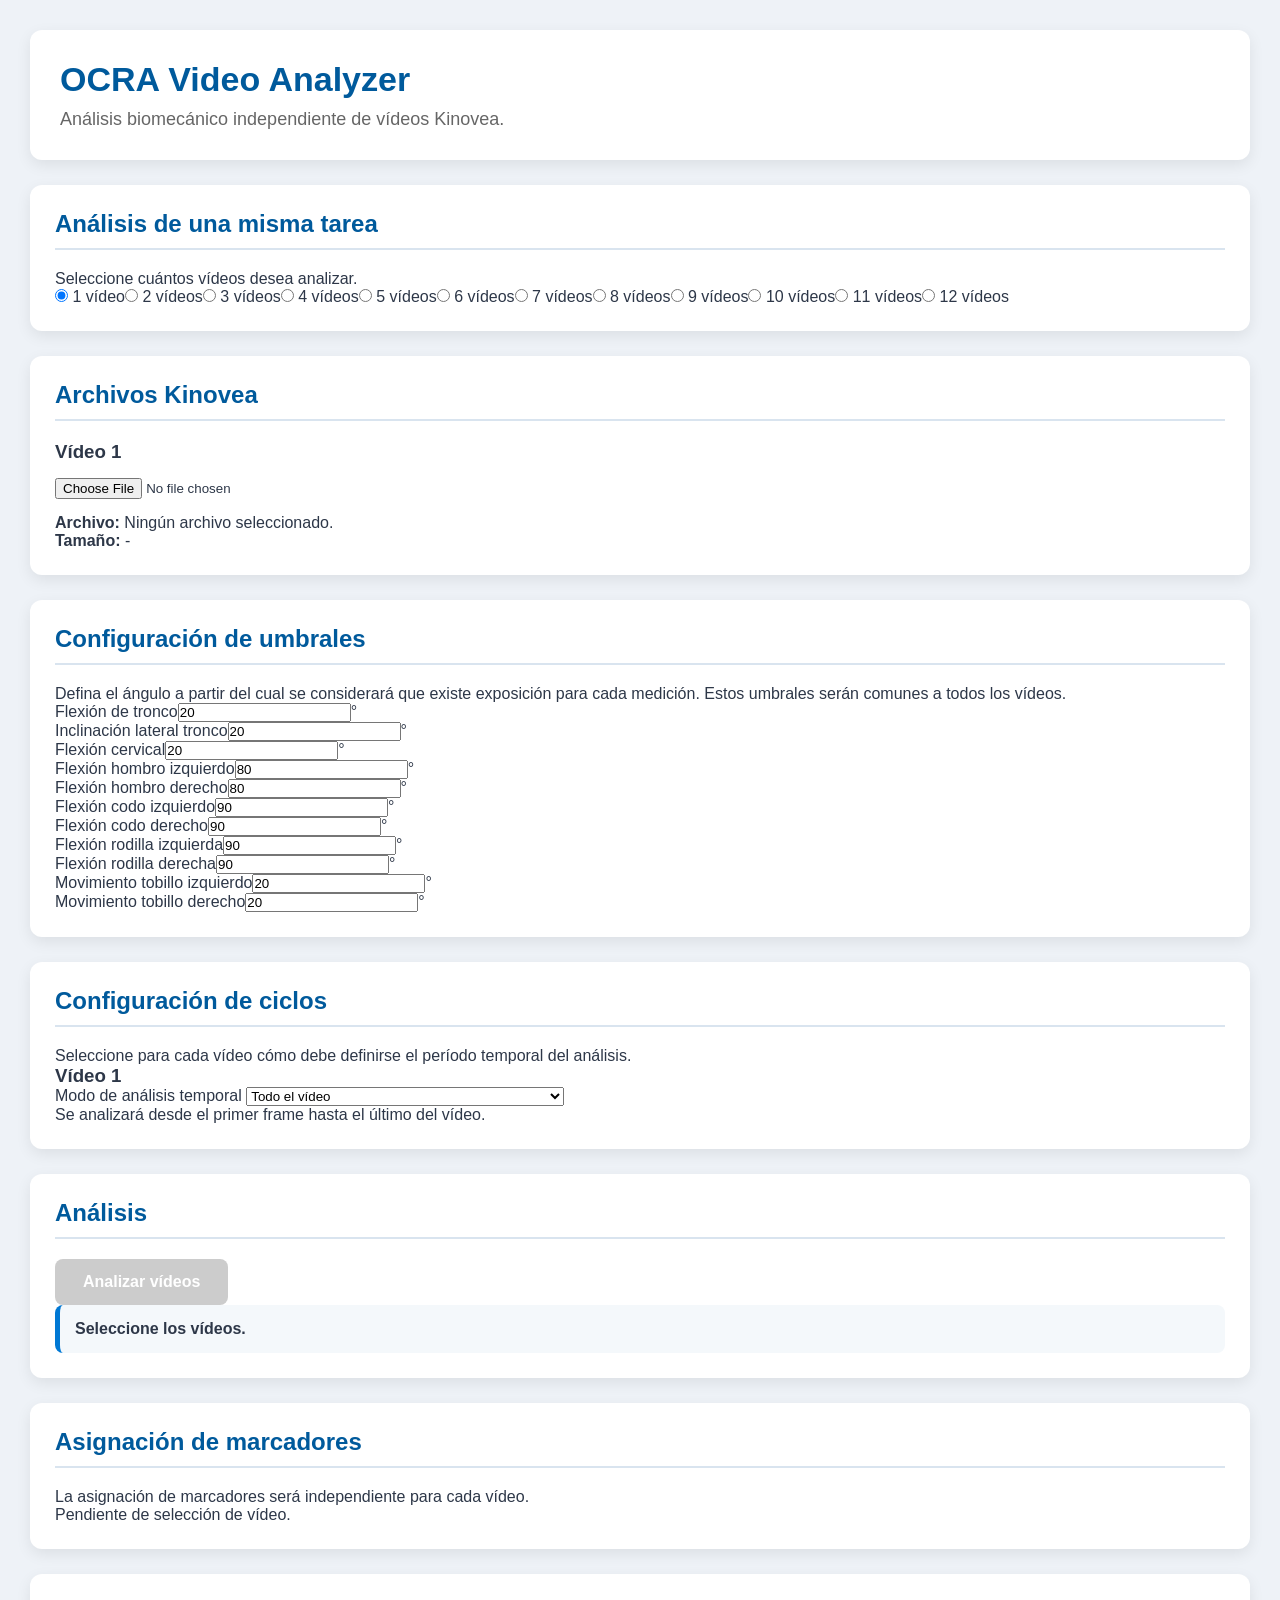
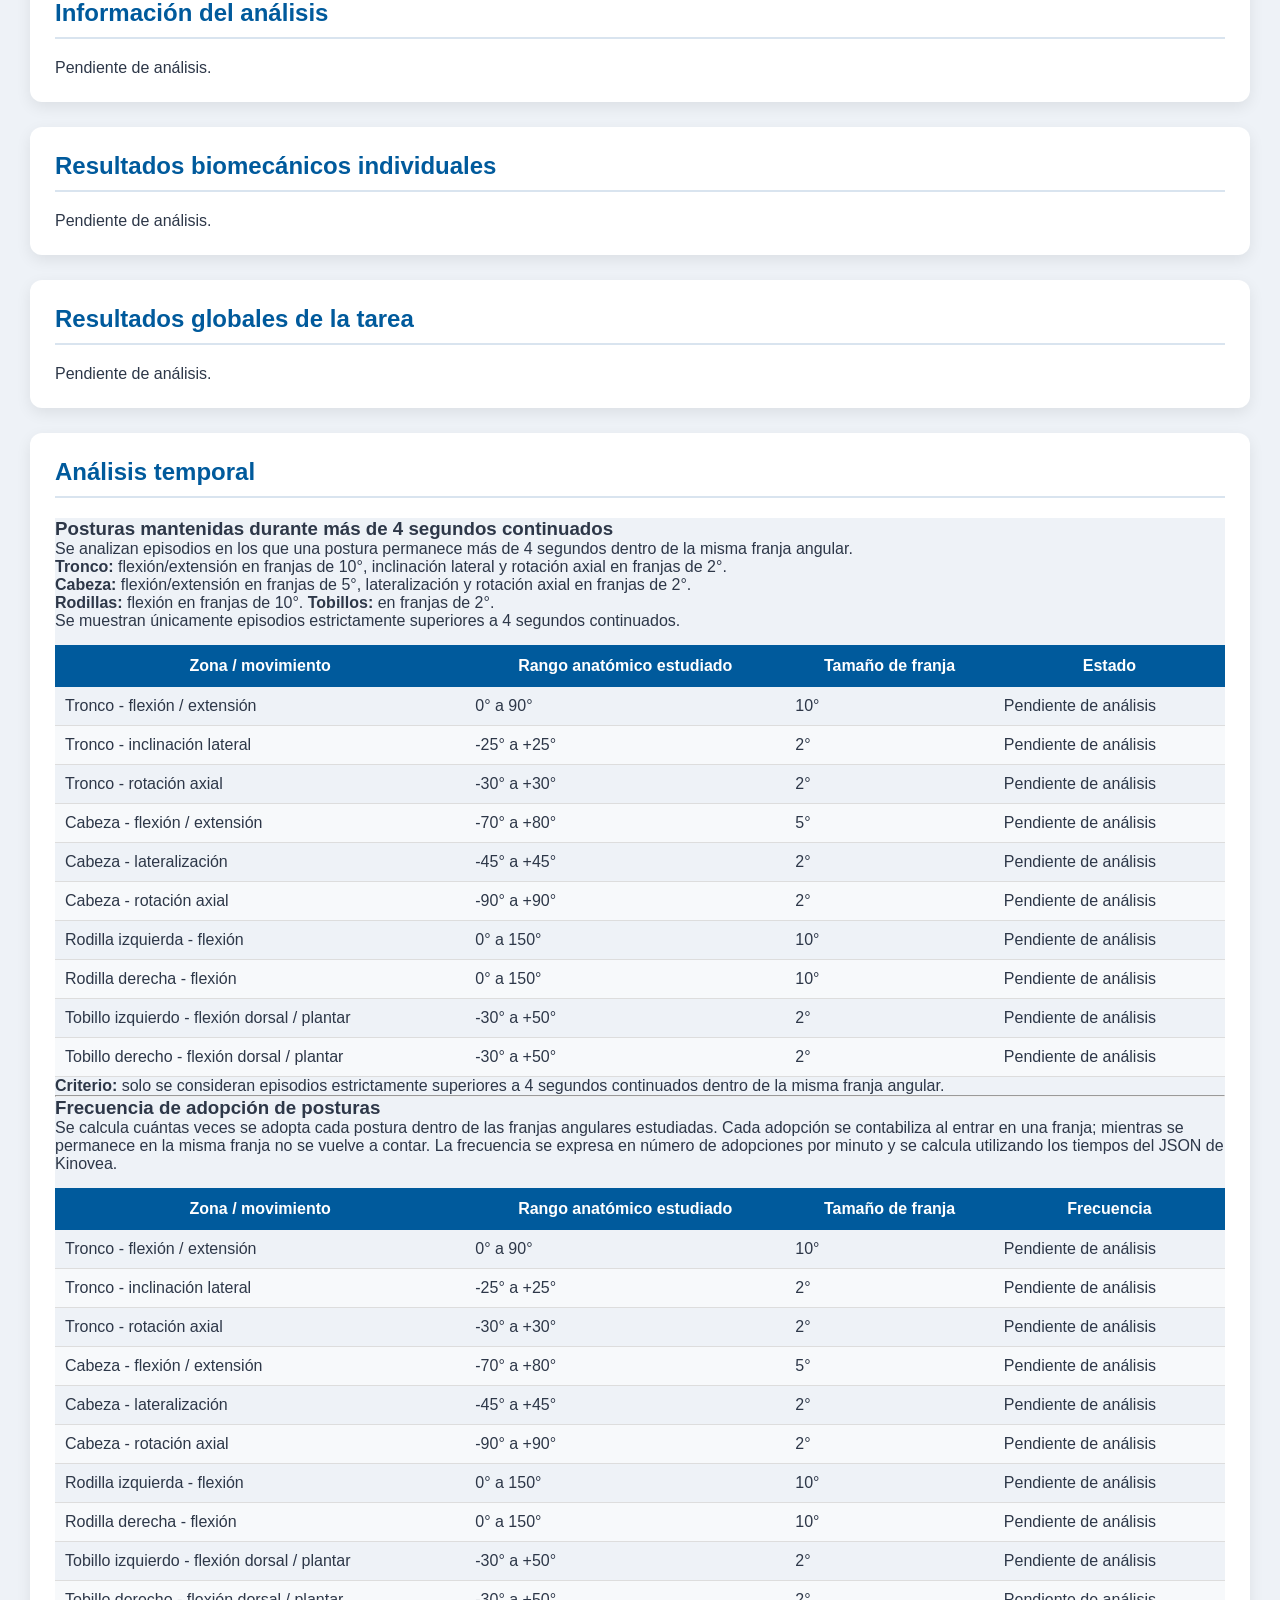
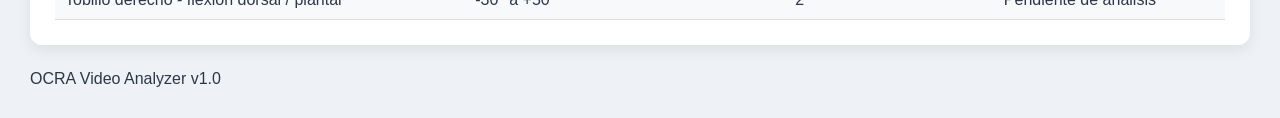
==== commit 889c74b4: "Actualizar versión del layout temporal tras ajuste visual" ====
--- a/index.html
+++ b/index.html
@@ -19,5 +19,5 @@
 <section class="section analysis-section"><h2>Análisis</h2><div class="analysis-controls"><button type="button" id="analyzeButton" disabled>Analizar vídeos</button></div><div id="status" class="status">Seleccione los vídeos.</div></section>
 <section class="section"><h2>Asignación de marcadores</h2><p>La asignación de marcadores será independiente para cada vídeo.</p><div id="markerMappingContainer" class="mapping-container">Pendiente de selección de vídeo.</div></section>
 <section class="section"><h2>Información del análisis</h2><div id="analysisInformation">Pendiente de análisis.</div></section><section class="section"><h2>Resultados biomecánicos individuales</h2><div id="individualResults">Pendiente de análisis.</div></section><section class="section"><h2>Resultados globales de la tarea</h2><div id="globalResults">Pendiente de análisis.</div></section><section class="section"><h2>Análisis temporal</h2><div id="postureResults">Pendiente de análisis.</div></section><footer>OCRA Video Analyzer v1.0</footer>
-<script src="js/config.js?v=20260810-01"></script><script src="js/models.js?v=20260810-01"></script><script src="js/utils.js?v=20260810-01"></script><script src="js/state.js?v=20260810-01"></script><script src="js/storage.js?v=20260810-01"></script><script src="js/kinovea.js?v=20260810-01"></script><script src="js/geometry.js?v=20260810-01"></script><script src="js/catalog.js?v=20260810-01"></script><script src="js/thresholds.js?v=20260811-04"></script><script src="js/markerMapping.js?v=20260810-01"></script><script src="js/biomechanical_adapter.js?v=20260810-01"></script><script src="js/biomechanics.js?v=20260810-01"></script><script src="js/posture_analyzer.js?v=20260812-02"></script><script src="js/sustained_postures.js?v=20260812-02"></script><script src="js/cycle_configuration.js?v=20260811-03"></script><script src="js/counter.js?v=20260810-01"></script><script src="js/classification.js?v=20260810-01"></script><script src="js/video.js?v=20260810-01"></script><script src="js/excel.js?v=20260810-01"></script><script src="js/ocra.js?v=20260810-01"></script><script src="js/app_results_ui.js?v=20260812-08"></script><script src="js/temporal_results_layout.js?v=20260812-01"></script><script src="js/app.js?v=20260812-02"></script>
+<script src="js/config.js?v=20260810-01"></script><script src="js/models.js?v=20260810-01"></script><script src="js/utils.js?v=20260810-01"></script><script src="js/state.js?v=20260810-01"></script><script src="js/storage.js?v=20260810-01"></script><script src="js/kinovea.js?v=20260810-01"></script><script src="js/geometry.js?v=20260810-01"></script><script src="js/catalog.js?v=20260810-01"></script><script src="js/thresholds.js?v=20260811-04"></script><script src="js/markerMapping.js?v=20260810-01"></script><script src="js/biomechanical_adapter.js?v=20260810-01"></script><script src="js/biomechanics.js?v=20260810-01"></script><script src="js/posture_analyzer.js?v=20260812-02"></script><script src="js/sustained_postures.js?v=20260812-02"></script><script src="js/cycle_configuration.js?v=20260811-03"></script><script src="js/counter.js?v=20260810-01"></script><script src="js/classification.js?v=20260810-01"></script><script src="js/video.js?v=20260810-01"></script><script src="js/excel.js?v=20260810-01"></script><script src="js/ocra.js?v=20260810-01"></script><script src="js/app_results_ui.js?v=20260812-08"></script><script src="js/temporal_results_layout.js?v=20260812-03"></script><script src="js/app.js?v=20260812-02"></script>
 </body></html>
--- a/css/style.css
+++ b/css/style.css
@@ -3,294 +3,84 @@
    Style v1.0
 ===================================================== */
 
-*{
-    margin:0;
+*{ margin:0; padding:0; box-sizing:border-box; }
+body{ font-family:"Segoe UI", Arial, Helvetica, sans-serif; background:#eef2f7; color:#2d3748; padding:30px; }
+.header{ background:white; border-radius:12px; padding:30px; margin-bottom:25px; box-shadow:0 5px 15px rgba(0,0,0,.08); }
+.header h1{ color:#005a9c; font-size:34px; margin-bottom:10px; }
+.header p{ color:#666; font-size:18px; }
+main{ max-width:1200px; margin:auto; }
+section{ background:white; border-radius:12px; padding:25px; margin-bottom:25px; box-shadow:0 5px 15px rgba(0,0,0,.08); }
+section h2{ color:#005a9c; margin-bottom:20px; border-bottom:2px solid #d9e4ef; padding-bottom:10px; }
+button{ background:#0078d4; color:white; border:none; padding:14px 28px; border-radius:8px; cursor:pointer; font-size:16px; font-weight:bold; transition:.2s; }
+button:hover{ background:#005fa8; }
+button:disabled{ background:#cccccc; cursor:not-allowed; }
+input[type=file]{ margin:15px 0; }
+.info-grid{ display:grid; grid-template-columns:200px auto; gap:12px; margin-top:15px; }
+.info-grid div{ padding:8px; }
+.label{ font-weight:bold; color:#555; }
+.value{ color:#111; }
+.status{ padding:15px; border-radius:8px; background:#f4f8fb; border-left:5px solid #0078d4; font-weight:bold; }
+.result-card{ background:#f8fafc; border-radius:10px; padding:18px; margin-top:15px; border:1px solid #dde7f0; }
+.result-card h3{ color:#005a9c; margin-bottom:12px; }
+.result-value{ font-size:30px; font-weight:bold; color:#005a9c; }
+table{ width:100%; border-collapse:collapse; margin-top:15px; }
+th{ background:#005a9c; color:white; padding:12px; }
+td{ padding:10px; border-bottom:1px solid #ddd; }
+tr:nth-child(even){ background:#f7f9fb; }
+.footer{ margin-top:40px; text-align:center; color:#777; font-size:13px; }
+.card-success{ border-left:6px solid #3cb371; }
+.card-warning{ border-left:6px solid #ff9800; }
+.card-danger{ border-left:6px solid #e53935; }
+
+/* =====================================================
+   RESULTADOS TEMPORALES
+   Mismo lenguaje visual que los resultados biomecánicos.
+===================================================== */
+
+#postureResults{
+    background:#eef2f7;
     padding:0;
-    box-sizing:border-box;
+    border-radius:0;
 }
 
-body{
-    font-family: "Segoe UI", Arial, Helvetica, sans-serif;
-    background:#eef2f7;
-    color:#2d3748;
-    padding:30px;
-}
-
-.header{
-    background:white;
-    border-radius:12px;
-    padding:30px;
-    margin-bottom:25px;
-    box-shadow:0 5px 15px rgba(0,0,0,.08);
-}
-
-.header h1{
-    color:#005a9c;
-    font-size:34px;
-    margin-bottom:10px;
-}
-
-.header p{
-    color:#666;
-    font-size:18px;
-}
-
-main{
-    max-width:1200px;
-    margin:auto;
-}
-
-section{
+.temporal-result-card{
     background:white;
     border-radius:12px;
     padding:25px;
-    margin-bottom:25px;
+    margin:0 0 25px 0;
     box-shadow:0 5px 15px rgba(0,0,0,.08);
+    border:0;
 }
 
-section h2{
+.temporal-result-card > h3{
     color:#005a9c;
-    margin-bottom:20px;
+    font-size:22px;
+    margin-bottom:12px;
     border-bottom:2px solid #d9e4ef;
     padding-bottom:10px;
 }
 
-button{
-    background:#0078d4;
-    color:white;
-    border:none;
-    padding:14px 28px;
-    border-radius:8px;
-    cursor:pointer;
-    font-size:16px;
-    font-weight:bold;
-    transition:.2s;
-}
-
-button:hover{
-    background:#005fa8;
-}
-
-button:disabled{
-    background:#cccccc;
-    cursor:not-allowed;
-}
-
-input[type=file]{
-    margin:15px 0;
-}
-
-.info-grid{
-    display:grid;
-    grid-template-columns:200px auto;
-    gap:12px;
-    margin-top:15px;
-}
-
-.info-grid div{
-    padding:8px;
-}
-
-.label{
-    font-weight:bold;
-    color:#555;
-}
-
-.value{
-    color:#111;
-}
-
-.status{
-    padding:15px;
-    border-radius:8px;
-    background:#f4f8fb;
-    border-left:5px solid #0078d4;
-    font-weight:bold;
-}
-
-.result-card{
-    background:#f8fafc;
-    border-radius:10px;
-    padding:18px;
-    margin-top:15px;
-    border:1px solid #dde7f0;
-}
-
-.result-card h3{
-    color:#005a9c;
-    margin-bottom:12px;
-}
-
-.result-value{
-    font-size:30px;
-    font-weight:bold;
-    color:#005a9c;
-}
-
-table{
-    width:100%;
-    border-collapse:collapse;
-    margin-top:15px;
-}
-
-th{
-    background:#005a9c;
-    color:white;
-    padding:12px;
-}
-
-td{
-    padding:10px;
-    border-bottom:1px solid #ddd;
-}
-
-tr:nth-child(even){
-    background:#f7f9fb;
-}
-
-.footer{
-    margin-top:40px;
-    text-align:center;
-    color:#777;
-    font-size:13px;
-}
-
-.card-success{
-    border-left:6px solid #3cb371;
-}
-
-.card-warning{
-    border-left:6px solid #ff9800;
-}
-
-.card-danger{
-    border-left:6px solid #e53935;
-}
-
-/* =====================================================
-   RESULTADOS TEMPORALES
-   Presentación equivalente a los bloques de resultados
-   biomecánicos individuales y globales.
-===================================================== */
-
-.temporal-result-card{
-    background:#f8fafc;
-    border:1px solid #dde7f0;
-    border-radius:10px;
-    padding:18px;
-    margin-top:18px;
-}
-
-.temporal-maintained-block{
-    border-top:4px solid #005a9c;
-}
-
-.temporal-frequency-block{
-    border-top:4px solid #0078d4;
-    margin-top:28px;
-}
-
-.temporal-result-card > h3{
-    color:#005a9c;
-    margin-bottom:12px;
-}
-
 .temporal-result-card > h4{
     color:#2d3748;
-    margin:0 0 10px;
+    margin:18px 0 8px;
     font-size:17px;
 }
 
-.temporal-video-card{
-    background:white;
-    border:1px solid #dde7f0;
-    border-radius:10px;
-    padding:16px;
-    margin-top:16px;
-    box-shadow:0 2px 7px rgba(0,0,0,.05);
-}
-
-.temporal-video-card h4{
-    color:#005a9c;
-    margin-bottom:8px;
-    font-size:17px;
-}
-
-.temporal-global-card{
-    background:white;
-    border:1px solid #cfdce8;
-    border-radius:10px;
-    padding:18px;
-    margin-top:22px;
-    box-shadow:0 3px 10px rgba(0,0,0,.06);
-}
-
-.temporal-global-card h3{
-    color:#005a9c;
-    margin-bottom:10px;
-}
-
-.temporal-ranges-card{
-    background:white;
-    border:1px solid #dde7f0;
-    border-radius:10px;
-    padding:16px;
-    margin-top:18px;
-}
-
-.temporal-ranges-card h4{
-    color:#005a9c;
-    margin-bottom:8px;
-}
-
-.temporal-result-card p{
-    margin-top:8px;
-    line-height:1.45;
-}
-
-.temporal-result-card hr{
-    display:none;
-}
-
-.temporal-result-card table{
-    margin-top:10px;
-}
-
-.temporal-video-card table,
-.temporal-global-card table,
-.temporal-ranges-card table{
-    margin-top:8px;
-}
+.temporal-result-card > h4:first-of-type{ margin-top:4px; }
+.temporal-result-card p{ margin-top:8px; line-height:1.45; }
+.temporal-result-card hr{ display:none; }
+.temporal-result-card table{ width:100%; margin-top:10px; }
+.temporal-result-card th{ background:#005a9c; color:white; padding:12px; }
+.temporal-result-card td{ padding:10px; border-bottom:1px solid #ddd; }
+.temporal-result-card tr:nth-child(even){ background:#f7f9fb; }
+.temporal-result-card .table-wrapper + h4{ margin-top:22px; }
 
 @media(max-width:900px){
-    body{
-        padding:15px;
-    }
-
-    .header{
-        padding:20px;
-    }
-
-    .header h1{
-        font-size:28px;
-    }
-
-    .info-grid{
-        grid-template-columns:1fr;
-    }
-
-    button{
-        width:100%;
-    }
-
-    .temporal-video-card,
-    .temporal-global-card,
-    .temporal-ranges-card{
-        padding:12px;
-        overflow-x:auto;
-    }
-
-    .temporal-result-card table{
-        min-width:700px;
-    }
+    body{ padding:15px; }
+    .header{ padding:20px; }
+    .header h1{ font-size:28px; }
+    .info-grid{ grid-template-columns:1fr; }
+    button{ width:100%; }
+    .temporal-result-card{ padding:18px; overflow-x:auto; }
+    .temporal-result-card table{ min-width:700px; }
 }
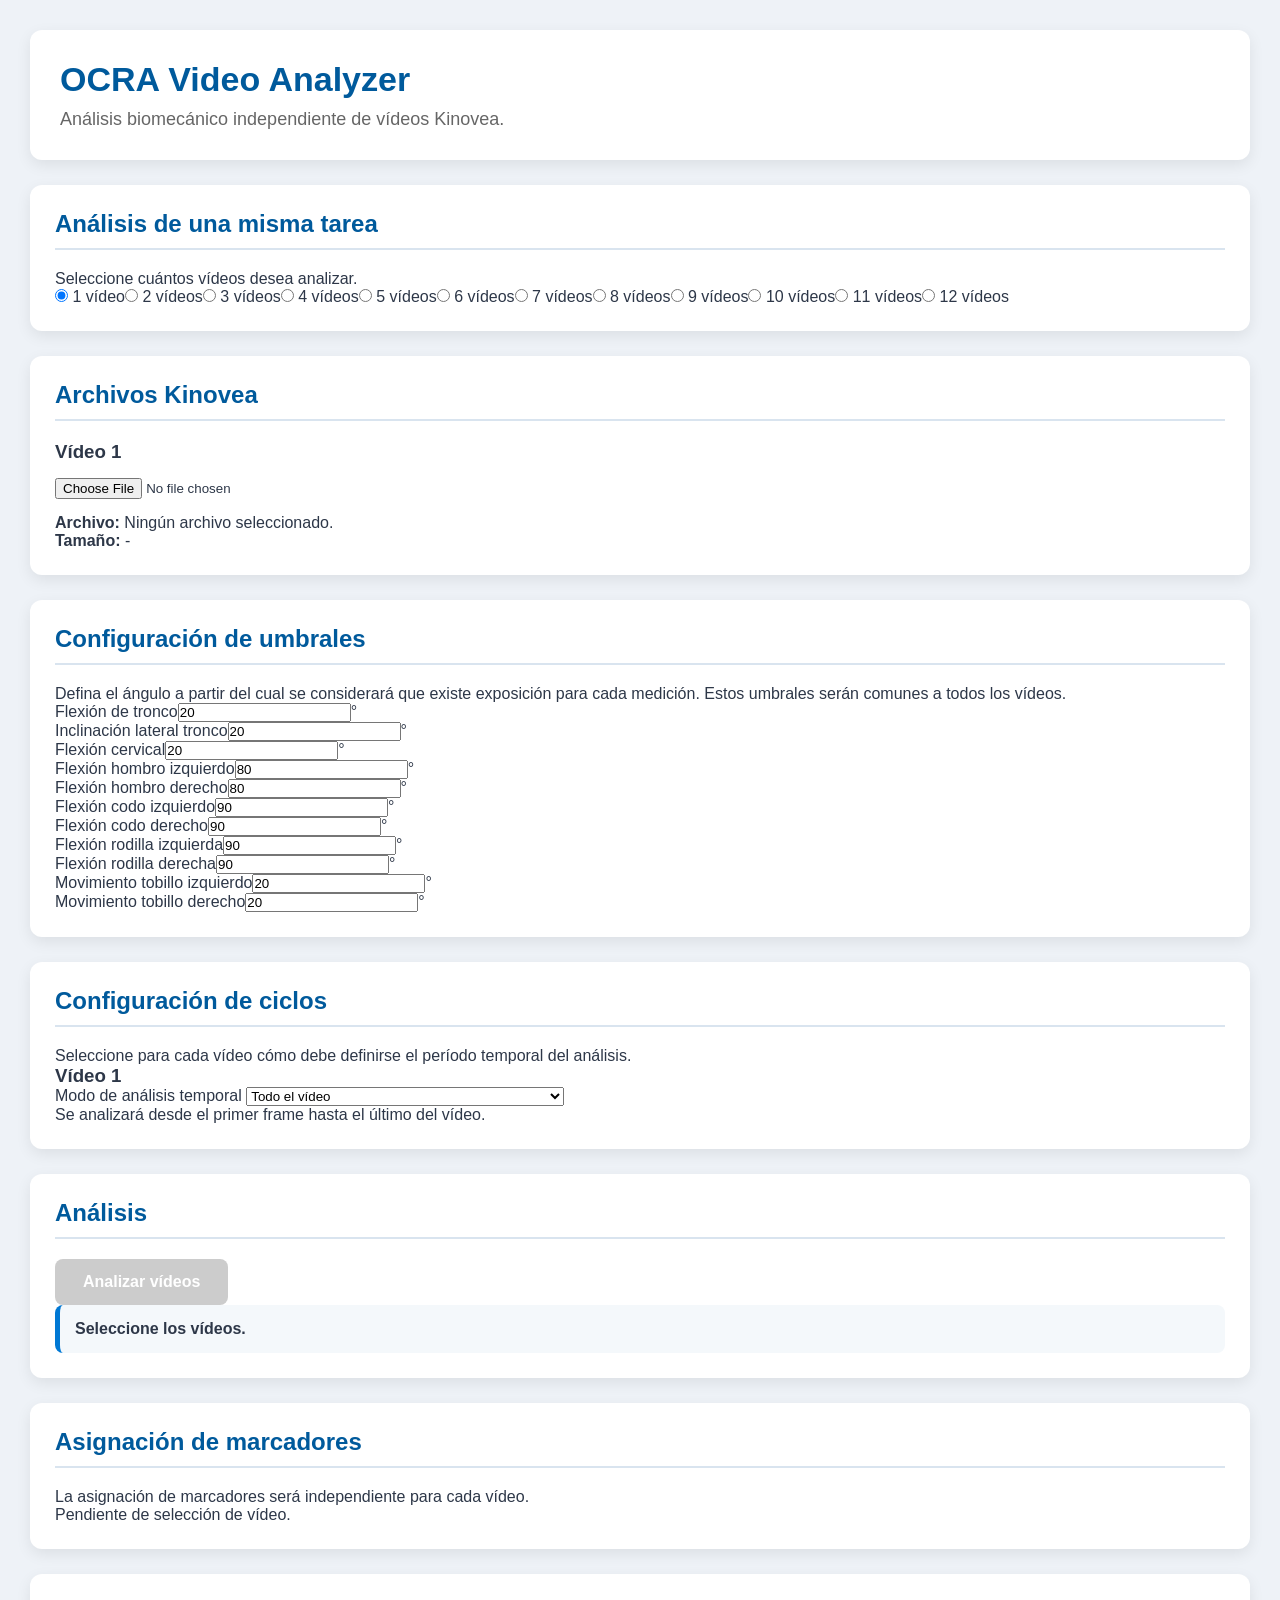
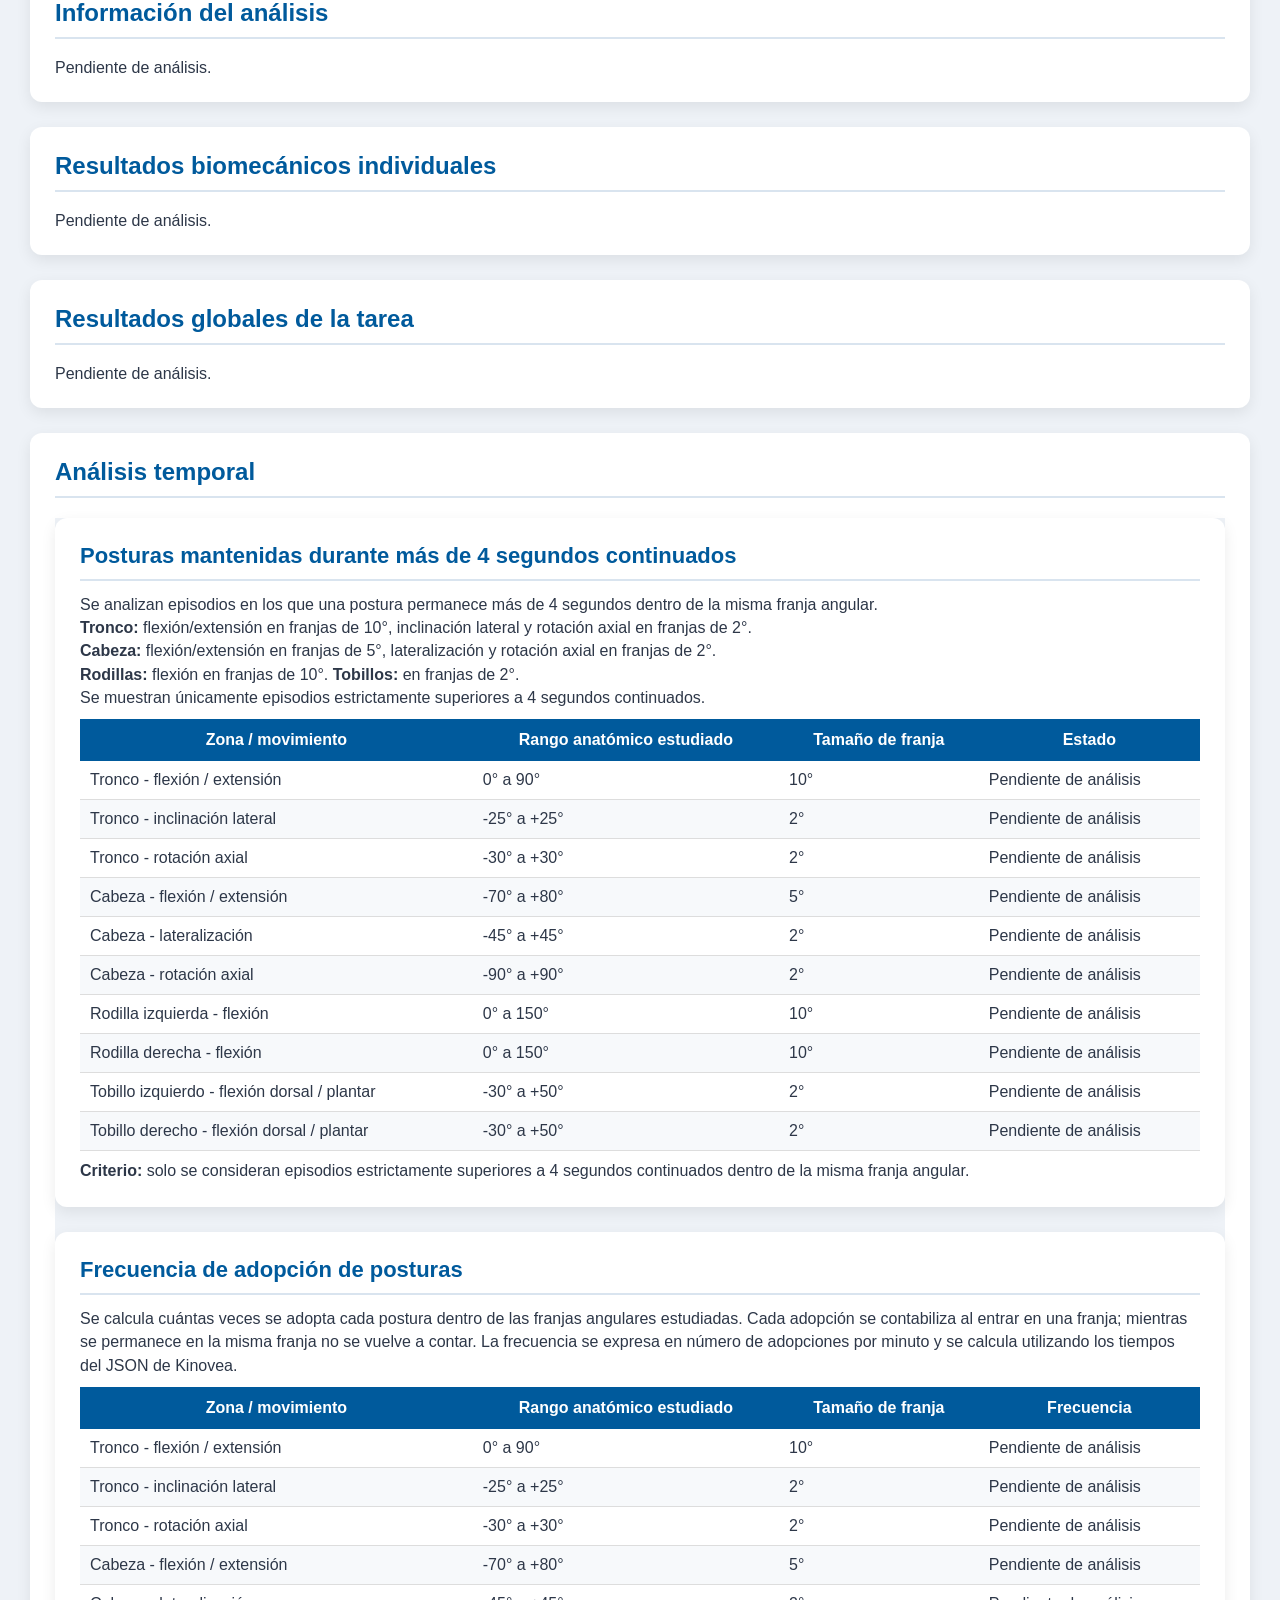
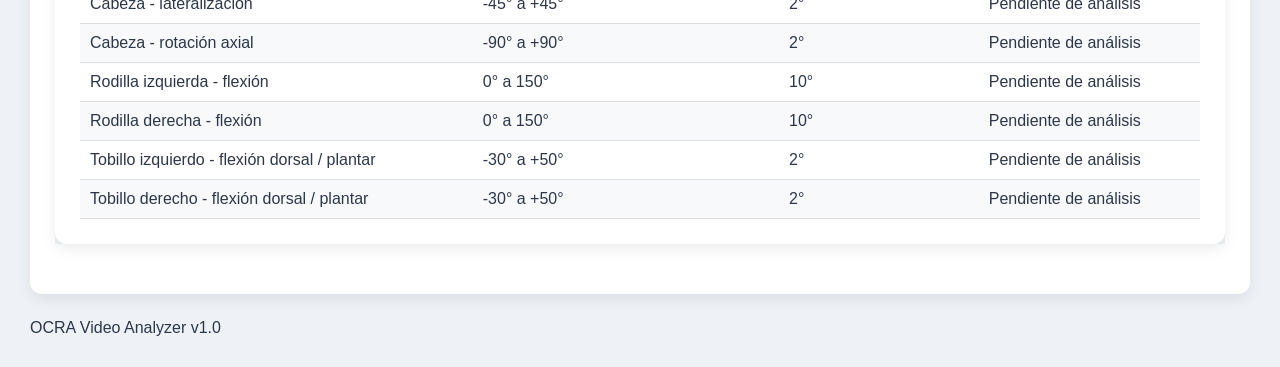
==== commit 03db0084: "Cambiar campos de umbral a escritura directa y compactar alineación" ====
--- a/index.html
+++ b/index.html
@@ -13,7 +13,7 @@
 </div></section>
 <section class="section"><h2>Archivos Kinovea</h2><div id="videoInputsContainer" class="video-inputs-container"></div></section>
 <section class="section"><h2>Configuración de umbrales</h2><p>Defina el ángulo a partir del cual se considerará que existe exposición para cada medición. Estos umbrales serán comunes a todos los vídeos.</p><div id="thresholdConfiguration" class="threshold-config-panel">
-<div class="threshold-row"><label for="threshold_trunk_flexion">Flexión de tronco</label><input type="number" id="threshold_trunk_flexion" value="20" min="0" step="0.1"><span class="threshold-unit">°</span></div><div class="threshold-row"><label for="threshold_trunk_lateral">Inclinación lateral tronco</label><input type="number" id="threshold_trunk_lateral" value="20" min="0" step="0.1"><span class="threshold-unit">°</span></div><div class="threshold-row"><label for="threshold_neck_flexion">Flexión cervical</label><input type="number" id="threshold_neck_flexion" value="20" min="0" step="0.1"><span class="threshold-unit">°</span></div><div class="threshold-row"><label for="threshold_shoulder_flexion_left">Flexión hombro izquierdo</label><input type="number" id="threshold_shoulder_flexion_left" value="80" min="0" step="0.1"><span class="threshold-unit">°</span></div><div class="threshold-row"><label for="threshold_shoulder_flexion_right">Flexión hombro derecho</label><input type="number" id="threshold_shoulder_flexion_right" value="80" min="0" step="0.1"><span class="threshold-unit">°</span></div><div class="threshold-row"><label for="threshold_elbow_flexion_left">Flexión codo izquierdo</label><input type="number" id="threshold_elbow_flexion_left" value="90" min="0" step="0.1"><span class="threshold-unit">°</span></div><div class="threshold-row"><label for="threshold_elbow_flexion_right">Flexión codo derecho</label><input type="number" id="threshold_elbow_flexion_right" value="90" min="0" step="0.1"><span class="threshold-unit">°</span></div><div class="threshold-row"><label for="threshold_knee_flexion_left">Flexión rodilla izquierda</label><input type="number" id="threshold_knee_flexion_left" value="90" min="0" step="0.1"><span class="threshold-unit">°</span></div><div class="threshold-row"><label for="threshold_knee_flexion_right">Flexión rodilla derecha</label><input type="number" id="threshold_knee_flexion_right" value="90" min="0" step="0.1"><span class="threshold-unit">°</span></div><div class="threshold-row"><label for="threshold_ankle_left">Movimiento tobillo izquierdo</label><input type="number" id="threshold_ankle_left" value="20" min="0" step="0.1"><span class="threshold-unit">°</span></div><div class="threshold-row"><label for="threshold_ankle_right">Movimiento tobillo derecho</label><input type="number" id="threshold_ankle_right" value="20" min="0" step="0.1"><span class="threshold-unit">°</span></div>
+<div class="threshold-row"><label for="threshold_trunk_flexion">Flexión de tronco</label><input type="text" id="threshold_trunk_flexion" value="20" inputmode="decimal" maxlength="4" autocomplete="off"><span class="threshold-unit">°</span></div><div class="threshold-row"><label for="threshold_trunk_lateral">Inclinación lateral tronco</label><input type="text" id="threshold_trunk_lateral" value="20" inputmode="decimal" maxlength="4" autocomplete="off"><span class="threshold-unit">°</span></div><div class="threshold-row"><label for="threshold_neck_flexion">Flexión cervical</label><input type="text" id="threshold_neck_flexion" value="20" inputmode="decimal" maxlength="4" autocomplete="off"><span class="threshold-unit">°</span></div><div class="threshold-row"><label for="threshold_shoulder_flexion_left">Flexión hombro izquierdo</label><input type="text" id="threshold_shoulder_flexion_left" value="80" inputmode="decimal" maxlength="4" autocomplete="off"><span class="threshold-unit">°</span></div><div class="threshold-row"><label for="threshold_shoulder_flexion_right">Flexión hombro derecho</label><input type="text" id="threshold_shoulder_flexion_right" value="80" inputmode="decimal" maxlength="4" autocomplete="off"><span class="threshold-unit">°</span></div><div class="threshold-row"><label for="threshold_elbow_flexion_left">Flexión codo izquierdo</label><input type="text" id="threshold_elbow_flexion_left" value="90" inputmode="decimal" maxlength="4" autocomplete="off"><span class="threshold-unit">°</span></div><div class="threshold-row"><label for="threshold_elbow_flexion_right">Flexión codo derecho</label><input type="text" id="threshold_elbow_flexion_right" value="90" inputmode="decimal" maxlength="4" autocomplete="off"><span class="threshold-unit">°</span></div><div class="threshold-row"><label for="threshold_knee_flexion_left">Flexión rodilla izquierda</label><input type="text" id="threshold_knee_flexion_left" value="90" inputmode="decimal" maxlength="4" autocomplete="off"><span class="threshold-unit">°</span></div><div class="threshold-row"><label for="threshold_knee_flexion_right">Flexión rodilla derecha</label><input type="text" id="threshold_knee_flexion_right" value="90" inputmode="decimal" maxlength="4" autocomplete="off"><span class="threshold-unit">°</span></div><div class="threshold-row"><label for="threshold_ankle_left">Movimiento tobillo izquierdo</label><input type="text" id="threshold_ankle_left" value="20" inputmode="decimal" maxlength="4" autocomplete="off"><span class="threshold-unit">°</span></div><div class="threshold-row"><label for="threshold_ankle_right">Movimiento tobillo derecho</label><input type="text" id="threshold_ankle_right" value="20" inputmode="decimal" maxlength="4" autocomplete="off"><span class="threshold-unit">°</span></div>
 </div></section>
 <section class="section"><h2>Configuración de ciclos</h2><p>Seleccione para cada vídeo cómo debe definirse el período temporal del análisis.</p><div id="cycleConfiguration" class="cycle-configuration">Pendiente de selección de vídeos.</div></section>
 <section class="section analysis-section"><h2>Análisis</h2><div class="analysis-controls"><button type="button" id="analyzeButton" disabled>Analizar vídeos</button></div><div id="status" class="status">Seleccione los vídeos.</div></section>
